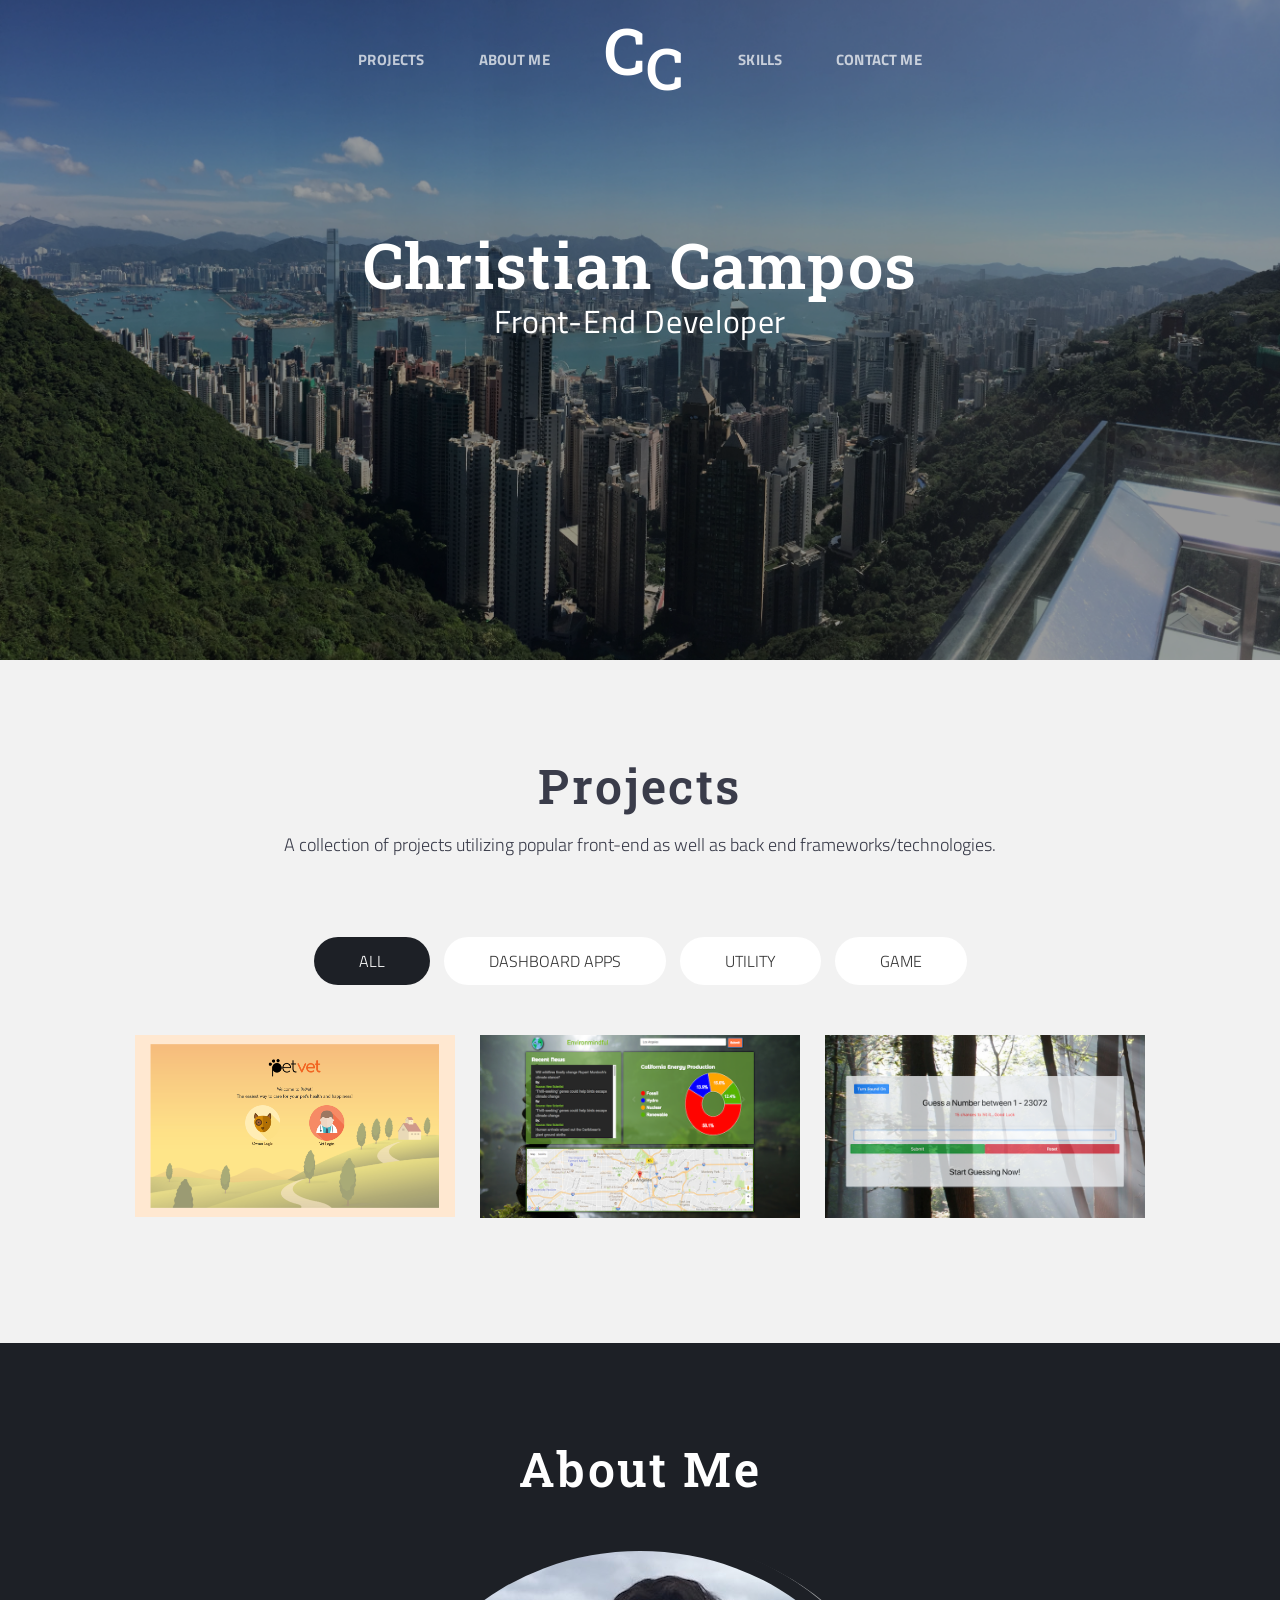
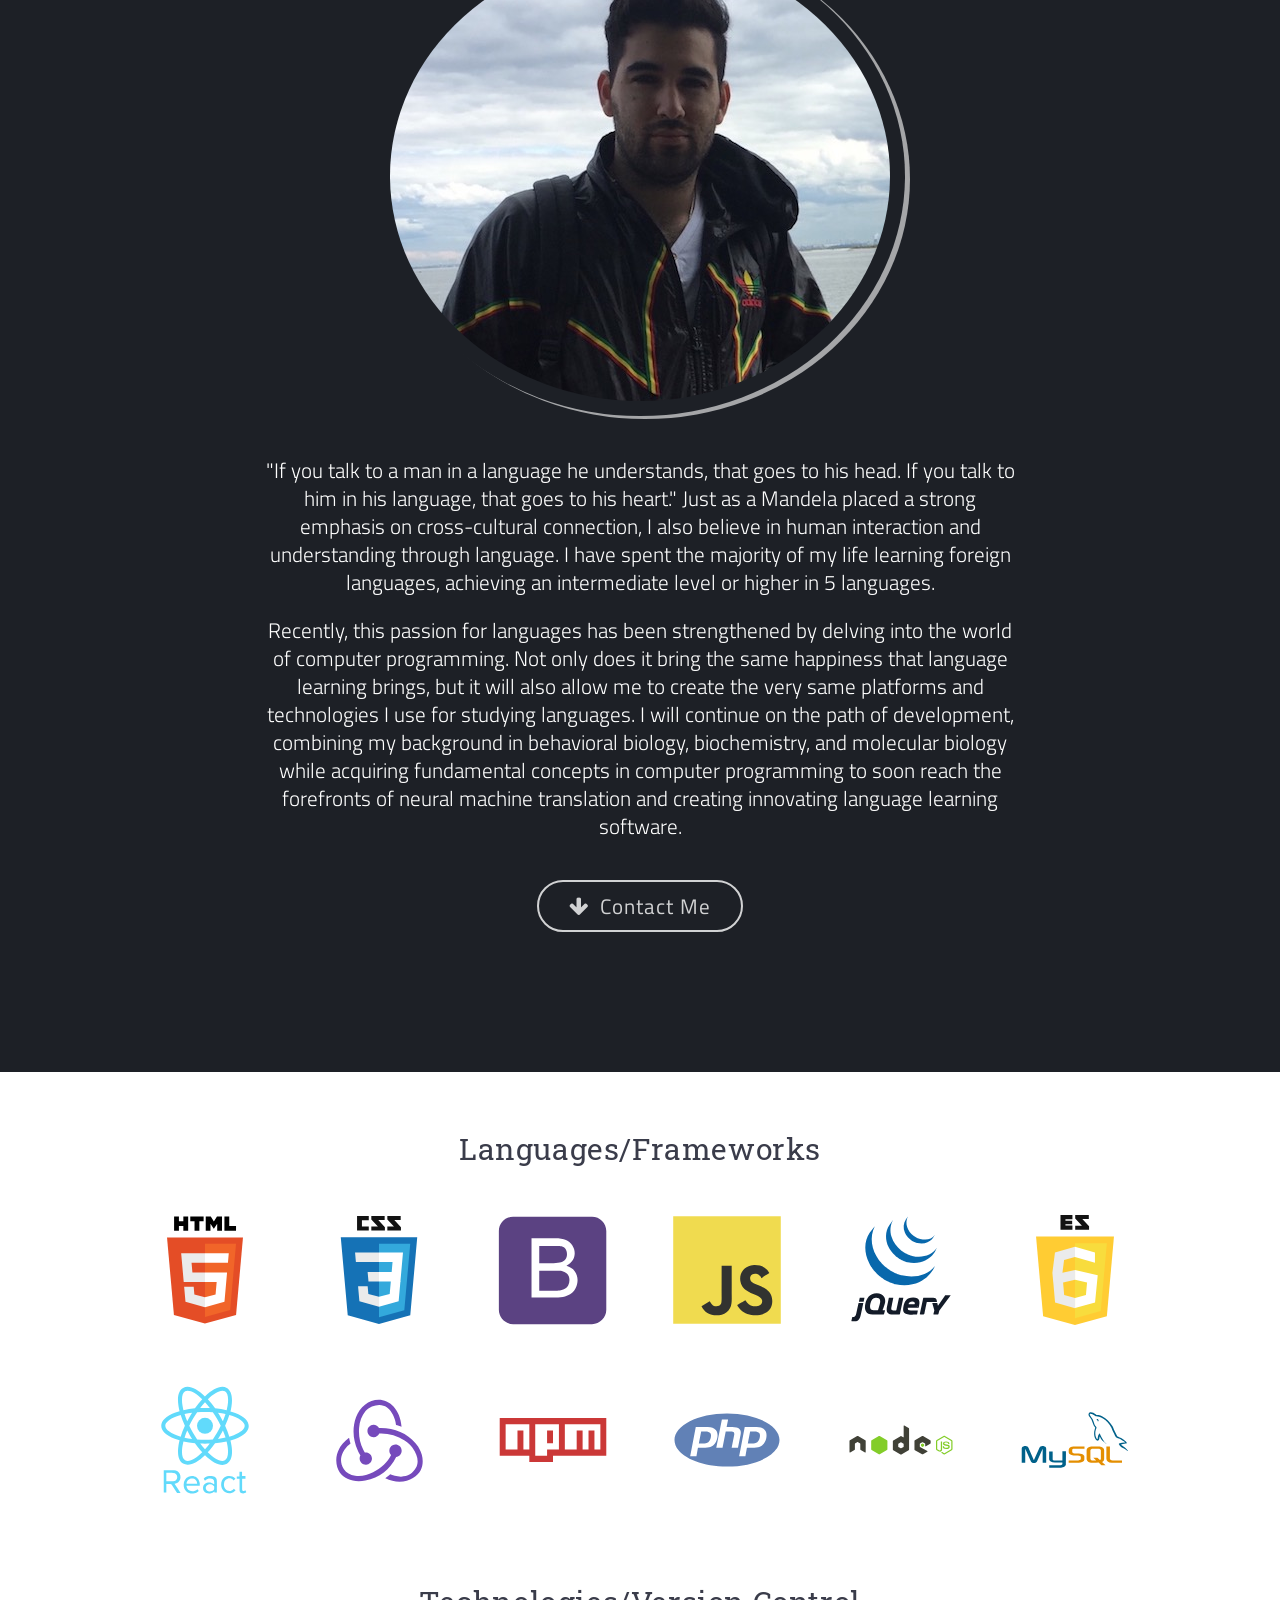
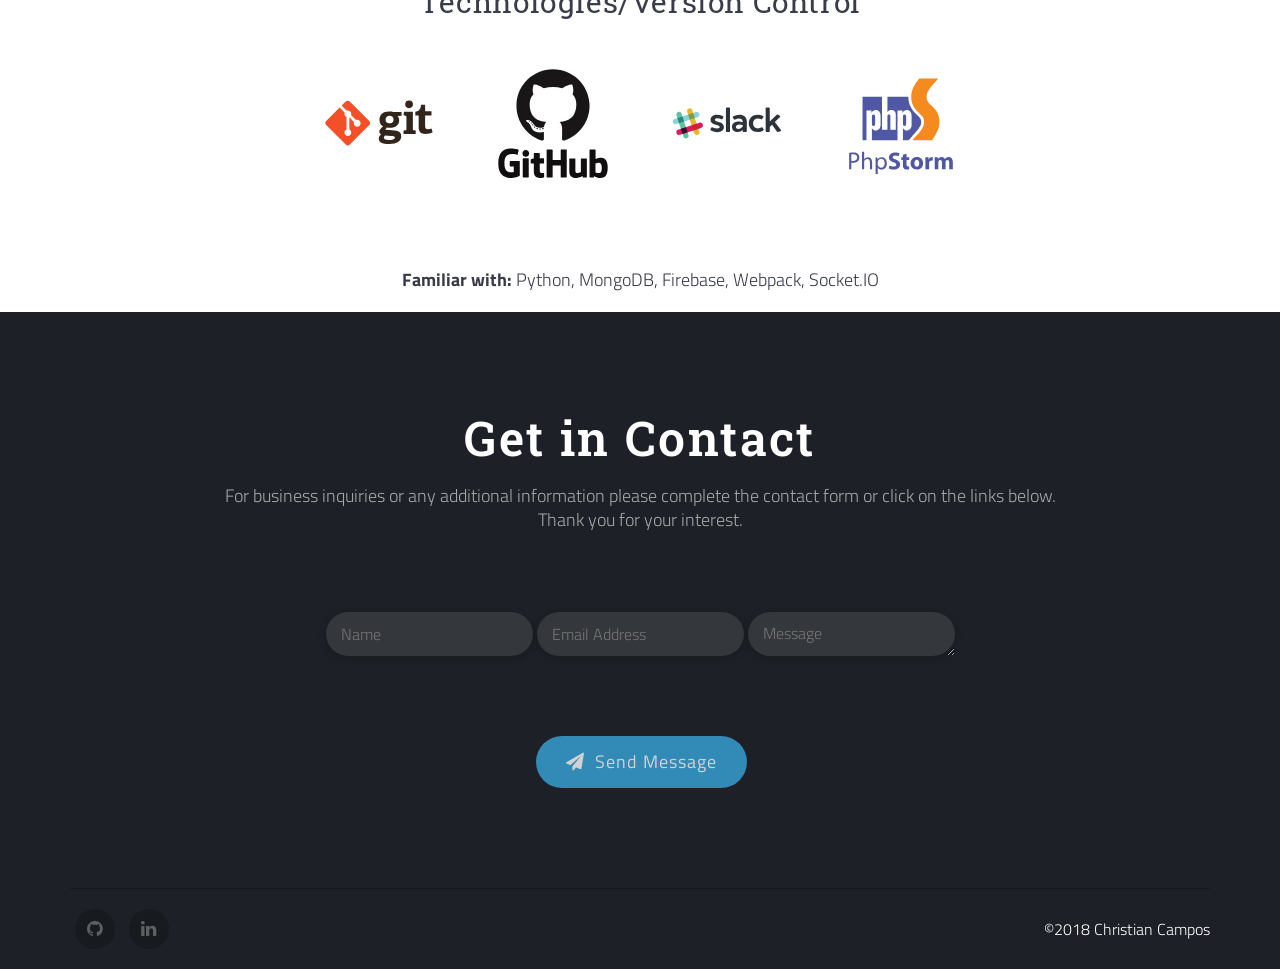
==== index.html @ dd64b73f "Taking out the student grade table project for now." ====
﻿<!DOCTYPE html>
<html lang="en-US" class="no-js">
	<head>

		<!-- ==============================================
		Title and Meta Tags
		=============================================== -->
		<meta charset="utf-8">
		<title>Christian Campos|Front-End Developer</title>
		<meta name="viewport" content="width=device-width, initial-scale=1, maximum-scale=1">
		<meta http-equiv="X-UA-Compatible" content="IE=edge">

		<!-- ==============================================
		Favicons
		=============================================== -->
		<link rel="apple-touch-icon" href="assets/apple-touch-icon.png">
		<link rel="apple-touch-icon" sizes="72x72" href="assets/apple-touch-icon-72x72.png">
		<link rel="apple-touch-icon" sizes="114x114" href="assets/apple-touch-icon-114x114.png">
		
		<!-- ==============================================
		CSS
		=============================================== -->    
		<link rel="stylesheet" href="css/bootstrap.min.css">
		<link rel="stylesheet" href="css/font-awesome.css">
		<link rel="stylesheet" href="css/flexslider.css">
		<link rel="stylesheet" href="css/meflat-blue.css">
		
		
		<!-- ==============================================
		Fonts
		=============================================== -->
		<link href='http://fonts.googleapis.com/css?family=Roboto+Slab:400,700' rel='stylesheet' type='text/css'>
		<link href='http://fonts.googleapis.com/css?family=Titillium+Web:400,300,300italic,200,400italic,600,600italic' rel='stylesheet' type='text/css'>
		
		<!-- ==============================================
		JS
		=============================================== -->
			
		<!--[if lt IE 9]>
			<script src="js/respond.min.js"></script>
		<![endif]-->
		
		<script type="text/javascript" src="js/libs/modernizr.min.js"></script>
		
		
	</head>

	<body data-spy="scroll" data-target="#main-nav" data-offset="400">
		<!-- ==============================================
		MAIN NAV
		=============================================== -->
		<div id="main-nav" class="navbar navbar-fixed-top">
			<div class="container">
			
				<div class="navbar-header">
				
					<button type="button" class="navbar-toggle" data-toggle="collapse" data-target="#site-nav">
						<span class="icon-bar"></span><span class="icon-bar"></span><span class="icon-bar"></span>
					</button>
					
					<!-- ======= LOGO (for small screens)========-->
					<a class="navbar-brand visible-xs scrollto" href="#home">CC</a>
					
				</div>
				
				<div id="site-nav" class="navbar-collapse collapse">
					<ul class="nav navbar-nav">
                        <li>
                            <a href="#portfolio" class="scrollto">Projects</a>
                        </li>
                        <li>
                            <a href="#about" class="scrollto">About Me</a>
                        </li>
                        <li id="logo">
                            <a href="#home" class="scrollto">
                                <h1>C<span>C</span></h1>
                            </a>
                        </li>
						<li>
							<a href="#skills" class="scrollto">Skills</a>
						</li>

						<li>
							<a href="#contact" class="scrollto">Contact Me</a>
						</li>
					</ul>
				</div><!--End navbar-collapse -->
				
			</div><!--End container -->
			
		</div><!--End main-nav -->
		
		<!-- ==============================================
		HEADER
		=============================================== -->
		<header id="home" class="jumbotron bg-image">
		
			<div class="container">
			
				<div class="row">
				
					<div class="col-sm-12 text-col text-center">
					
						<h1>Christian Campos</h1>
						<p>Front-End Developer</p>
						
					</div>
				
				</div>
			
			</div>
			
		</header><!--End header -->
			
		<!-- ==============================================
		SERVICES
		=============================================== -->
		<!--<section id="services" class="white-bg padding-top-bottom">-->
		<!---->
			<!--<div class="container">-->
				<!---->
				<!--<header class="section-header text-center">-->
				<!---->
					<!--<h1 class="scrollimation scale-in">What I Do</h1>-->
					<!--<p>Lorem ipsum dolor sit amet, consectetur adipiscing elit.<br/> Aenean purus felis, condimentum et tempor in, commodo id nibh. Fusce a lacus arcu.</p>-->
				<!---->
				<!--</header>-->
			<!---->
				<!--<div class="row services">-->
				<!---->
					<!--<div class="col-md-3 col-sm-6 item scrollimation fade-up">-->
					<!---->
						<!--<div class="icon">-->
							<!--<img class="img-responsive img-center" src="assets/service1.png" alt="" />-->
						<!--</div>-->
						<!---->
						<!--<h2>Web &amp; App Design</h2>-->
						<!--<p>Donec quam velit, aliquam at tempor quis, blandit quis nisi. Proin orci enim, dictum vel leo eu, blandit vulputate turpis.</p>-->
					<!---->
					<!--</div>-->
					<!---->
					<!--<div class="col-md-3 col-sm-6 item scrollimation fade-up d1">-->
					<!---->
						<!--<div class="icon">-->
							<!--<img class="img-responsive img-center" src="assets/service2.png" alt="" />-->
						<!--</div>-->
						<!---->
						<!--<h2>Web Development</h2>-->
						<!--<p>Donec quam velit, aliquam at tempor quis, blandit quis nisi. Proin orci enim, dictum vel leo eu, blandit vulputate turpis.</p>-->
					<!---->
					<!--</div>-->
					<!---->
					<!--<div class="col-md-3 col-sm-6 item scrollimation fade-up d2">-->
					<!---->
						<!--<div class="icon">-->
							<!--<img class="img-responsive img-center" src="assets/service3.png" alt="" />-->
						<!--</div>-->
						<!---->
						<!--<h2>SEO Content</h2>-->
						<!--<p>Donec quam velit, aliquam at tempor quis, blandit quis nisi. Proin orci enim, dictum vel leo eu, blandit vulputate turpis.</p>-->
					<!---->
					<!--</div>-->
					<!---->
					<!--<div class="col-md-3 col-sm-6 item scrollimation fade-up d3">-->
					<!---->
						<!--<div class="icon">-->
							<!--<img class="img-responsive img-center" src="assets/service4.png" alt="" />-->
						<!--</div>-->
						<!---->
						<!--<h2>Mail Campaigns</h2>-->
						<!--<p>Donec quam velit, aliquam at tempor quis, blandit quis nisi. Proin orci enim, dictum vel leo eu, blandit vulputate turpis.</p>-->
					<!---->
					<!--</div>-->
				<!---->
				<!--</div>-->
			<!---->
			<!--</div>-->
		<!---->
		<!--</section>-->
		
		<!-- ==============================================
		FEATURED PROJECT
		=============================================== -->	
		<!-- <section id="feat-project" class="gray-bg padding-top">
		
			<div class="container">
			
				<header class="section-header text-center">
				
					<h1 class="scrollimation scale-in">Live Demo</h1>
					<p>PetVet is the place where you can connect your pet to a veterinarian.
                        <br/> Owners can keep track of their pet's health allowing vet's full access to records.
                    </p>
				
				</header>
				
				<div class="scrollimation fade-up">
					<img class="img-responsive img-center" src="./" alt="" />
					
					<div class="img-wrapper">
						
						<img class="img-responsive img-center" src="./assets/project-images/pet-vet-home.png" alt="PetVet Project" />
						
						<p class="text-center on-hover"><a class="btn btn-meflat icon-right" href="//petvet.tech">Visit Website<i class="fa fa-arrow-right"></i></a></p>
					
					</div>
				</div>
				
			</div>
		
		</section> -->
		<!-- ==============================================
		PORTFOLIO
		=============================================== -->
		<section id="portfolio" class="gray-bg padding-top-bottom">

			<div class="container">

				<header class="section-header text-center">

					<h1 class="scrollimation scale-in">Projects</h1>
					<p>A collection of projects utilizing popular front-end as well as back end frameworks/technologies.</p>

				</header>

				<!--==== Portfolio Filters ====-->
				<div id="filter-works">
					<ul>
						<li class="active scrollimation fade-right d1">
							<a href="#" data-filter="*">All</a>
						</li>
						<li class="scrollimation fade-right">
							<a href="#" data-filter=".dashboard">Dashboard Apps</a>
						</li>
						<li class="scrollimation fade-left">
							<a href="#" data-filter=".utilities">Utility</a>
						</li>
						<li class="scrollimation fade-left d1">
							<a href="#" data-filter=".games">Game</a>
						</li>
					</ul>
				</div><!--End portfolio filters -->

			</div><!--End portfolio header -->

			<div class="container masonry-wrapper scrollimation fade-in">

				<div id="projects-container">

					<!-- ==============================================
					SINGLE PROJECT ITEM
					=============================================== -->
					<article class="project-item utilities CMS">

						<img class="img-responsive project-image" src="./assets/project-images/pet-vet-home.png" alt="PetVet Project"><!--Project thumb -->

						<div class="hover-mask">
							<h2 class="project-title">PetVet</h2><!--Project Title -->
							<p>Details</p><!--Project Subtitle -->
						</div>

						<!--==== PetVet Preview HTML ====-->

						<div class="sr-only project-description"
							 data-category="Utility/CMS"
							 data-date="01/28/18"
							 data-client="Client"
							 data-images="./assets/project-images/pet-vet-home.png"
						>
							
							<p>PetVet is a mobile-first dynamic app, available on all major platforms. This dual portal application grants users full control over their pet's medical information and veterinarians read access to their patient's pets.</p>
							<p>React/Redux was used to construct the front-end and PHP/MySQL was used in the back-end. </p>
							<p>To get started, click on the button below or check out the code on <a href="https://github.com/xxy130330/c10.17_pet_records_app" target="_blank">Github. </a> </p>
							<p class="text-right"><a class="btn btn-meflat icon-right" href="//petvet.tech" target="_blank">Visit Website<i class="fa fa-arrow-right"></i></a></p>
						</div>

					</article>
					

					<!-- ==============================================
					SINGLE PROJECT ITEM
					=============================================== -->

					<article class="project-item dashboard">

						<img class="img-responsive project-image" src="assets/project-images/environmindful.png"  alt=""><!--Project thumb -->

						<div class="hover-mask">
							<h2 class="project-title">Environmindful</h2><!--Project Title -->
							<p>Details</p><!--Project Subtitle -->
						</div>

						<!--==== Environmindful Preview HTML ====-->

						<div class="sr-only project-description"
							 data-category="Dashboard"
							 data-date="02/16/18"
							 data-client="Client"
							 data-images="assets/project-images/environmindful.png"
						>
							<p>Environmindful is an ecological awareness dashboard app built during a 48 hour hackathon.</p>
							<p>The application incorporates 6 APIs including Google maps, Google geocoding, and various energy production and news APIs using Ajax calls.</p>
							<p>The app is written using functional programming and jQuery. Bootstrap's grid system was used for responsiveness as well as CSS3 for stylistic details.</p>
							<p>Primarily responsible for Google maps and geocoding API handling as well styling.</p>
							<p>Code available on <a href="https://github.com/camposss/Environmindful/" target="_blank">Github </a> or click the button below for a live preview.</p>

							<p class="text-right"><a class="btn btn-meflat icon-right" href="https://camposss.github.io/Environmindful/" target="_blank">Visit Website<i class="fa fa-arrow-right"></i></a></p>
						</div>

					</article>

					<!-- ==============================================
					END PROJECT ITEM
					=============================================== -->

					<article class="project-item games">

						<img class="img-responsive project-image" src="assets/project-images/guess_game.png"  alt="Guess Game Home Page"><!--Project thumb -->

						<div class="hover-mask">
							<h2 class="project-title">Guessing Game</h2><!--Project Title -->
							<p>Details</p><!--Project Subtitle -->
						</div>

						<!--==== Guessing Game Preview HTML ====-->

						<div class="sr-only project-description"
							 data-category="Game"
							 data-date="01/28/18"
							 data-client="Client"
							 data-images="assets/project-images/guess_game.png"
						>
							<p>A single player game that allows the user to guess a number within a randomized range. The number of guesses depends on the size of the range.
								Background music can be turned on or off based on user preference. A history of previous guesseses is visibile to the user after each attempt.
							</p>
							<p>Guessing Game was created using React and styled with the latest Boostrap 4.</p>
							<p>Code is available on <a href="https://github.com/camposss/Guessing-Game" target="_blank">Github </a> or click the button below for a live preview.</p>
							<p class="text-right"><a class="btn btn-meflat icon-right" href="/guess" >Visit Website<i class="fa fa-arrow-right"></i></a></p>
						</div>

					</article>
					<!-- ==============================================
					END PROJECT ITEM
					=============================================== -->

					<!-- <article class="project-item utilities">

						<img class="img-responsive project-image" src="assets/project-images/student_grade_table.png"  alt="">

						<div class="hover-mask">
							<h2 class="project-title">Student Grade Table</h2>
							<p>Details</p>
						</div>

						<div class="sr-only project-description"
							 data-category="Utilities"
							 data-date="02/18/18"
							 data-client="Client"
							 data-images="assets/project-images/student_grade_table.png"
						>
							<p>Student Grade Table (SGT) is a dynamic app that allows users to store student academic information.</p>
							<p>SGT uses React/Redux as the main front-end framework and PHP/MySQL in the back-end. This app utilizes all facets of CRUD to uphold persistent data storage.
								Furthermore the user is able to create, read, upload, and delete student information with ease.</p>
							<p>Code is available on <a href="https://github.com/camposss/SGT_Full_Stack" target="_blank">Github.</a></p>
							<p><strong>Live site currently in development.</strong></p>
							<p class="text-right"><a class="btn btn-meflat icon-right" href="#external-link">Visit Website<i class="fa fa-arrow-right"></i></a></p>
						</div>

					</article>End Project Item -->
					<!--End Project Item -->

					<!--<article class="project-item icons">-->
					<!---->
					<!--<img class="img-responsive project-image" src="assets/placeholder-320x210.jpg"  alt="">&lt;!&ndash;Project thumb &ndash;&gt;-->
					<!---->
					<!--<div class="hover-mask">-->
					<!--<h2 class="project-title">Project Title</h2>&lt;!&ndash;Project Title &ndash;&gt;-->
					<!--<p>Subtitle</p>&lt;!&ndash;Project Subtitle &ndash;&gt;-->
					<!--</div>-->
					<!---->
					<!--&lt;!&ndash;==== Project Preview HTML ====&ndash;&gt;-->
					<!---->
					<!--<div class="sr-only project-description" -->
					<!--data-category="Category" -->
					<!--data-date="Date" -->
					<!--data-client="Client" -->
					<!--data-link="www.example.com,http://www.google.com" -->
					<!--data-descr="A small description goes here." -->
					<!--data-images="assets/placeholder-750x430.jpg,assets/placeholder-750x430.jpg"-->
					<!--&gt;-->
					<!--<p>Lorem ipsum dolor sit amet, consectetur adipiscing elit. Nam sapien risus, blandit at fringilla ac, varius sed dolor. Donec augue lacus, vulputate sed consectetur facilisis, interdum pharetra ligula. Nulla suscipit erat nibh, ut porttitor nisl dapibus eu.</p>-->
					<!---->
					<!--<p>Lorem ipsum dolor sit amet, consectetur adipiscing elit. Nam sapien risus, blandit at fringilla ac, varius sed dolor. Donec augue lacus, vulputate sed consectetur facilisis, interdum pharetra ligula. Nulla suscipit erat nibh, ut porttitor nisl dapibus eu.</p>-->
					<!--<p>Nam eget urna pellentesque nisl ultrices dapibus. Mauris accumsan vehicula nisl, sed tempus mauris facilisis eu. Donec a iaculis nisi, quis malesuada justo. Pellentesque ut enim sit amet ipsum dignissim egestas. Morbi tincidunt rhoncus urna eget placerat.</p>-->
					<!--<p class="text-right"><a class="btn btn-meflat icon-right" href="#external-link">Visit Website<i class="fa fa-arrow-right"></i></a></p>-->
					<!--</div>-->
					<!---->
					<!--</article>&lt;!&ndash;End Project Item &ndash;&gt;-->

					<!--<article class="project-item ui-kits">-->
					<!---->
					<!--<img class="img-responsive project-image" src="assets/placeholder-320x210.jpg"  alt="">&lt;!&ndash;Project thumb &ndash;&gt;-->
					<!---->
					<!--<div class="hover-mask">-->
					<!--<h2 class="project-title">Project Title</h2>&lt;!&ndash;Project Title &ndash;&gt;-->
					<!--<p>Subtitle</p>&lt;!&ndash;Project Subtitle &ndash;&gt;-->
					<!--</div>-->
					<!---->
					<!--&lt;!&ndash;==== Project Preview HTML ====&ndash;&gt;-->
					<!---->
					<!--<div class="sr-only project-description" -->
					<!--data-category="Category" -->
					<!--data-date="Date" -->
					<!--data-client="Client" -->
					<!--data-link="www.example.com,http://www.google.com" -->
					<!--data-descr="A small description goes here." -->
					<!--data-images="assets/placeholder-750x430.jpg,assets/placeholder-750x430.jpg"-->
					<!--&gt;-->
					<!--<p>Lorem ipsum dolor sit amet, consectetur adipiscing elit. Nam sapien risus, blandit at fringilla ac, varius sed dolor. Donec augue lacus, vulputate sed consectetur facilisis, interdum pharetra ligula. Nulla suscipit erat nibh, ut porttitor nisl dapibus eu.</p>-->
					<!---->
					<!--<p>Lorem ipsum dolor sit amet, consectetur adipiscing elit. Nam sapien risus, blandit at fringilla ac, varius sed dolor. Donec augue lacus, vulputate sed consectetur facilisis, interdum pharetra ligula. Nulla suscipit erat nibh, ut porttitor nisl dapibus eu.</p>-->
					<!--<p>Nam eget urna pellentesque nisl ultrices dapibus. Mauris accumsan vehicula nisl, sed tempus mauris facilisis eu. Donec a iaculis nisi, quis malesuada justo. Pellentesque ut enim sit amet ipsum dignissim egestas. Morbi tincidunt rhoncus urna eget placerat.</p>-->
					<!--<p class="text-right"><a class="btn btn-meflat icon-right" href="#external-link">Visit Website<i class="fa fa-arrow-right"></i></a></p>-->
					<!--</div>-->
					<!---->
					<!--</article>&lt;!&ndash;End Project Item &ndash;&gt;-->

					<!--<article class="project-item ui-kits">-->
					<!---->
					<!--<img class="img-responsive project-image" src="assets/placeholder-320x210.jpg"  alt="">&lt;!&ndash;Project thumb &ndash;&gt;-->
					<!---->
					<!--<div class="hover-mask">-->
					<!--<h2 class="project-title">Project Title</h2>&lt;!&ndash;Project Title &ndash;&gt;-->
					<!--<p>Subtitle</p>&lt;!&ndash;Project Subtitle &ndash;&gt;-->
					<!--</div>-->
					<!---->
					<!--&lt;!&ndash;==== Project Preview HTML ====&ndash;&gt;-->
					<!---->
					<!--<div class="sr-only project-description" -->
					<!--data-category="Category" -->
					<!--data-date="Date" -->
					<!--data-client="Client" -->
					<!--data-link="www.example.com,http://www.google.com" -->
					<!--data-descr="A small description goes here." -->
					<!--data-images="assets/placeholder-750x430.jpg,assets/placeholder-750x430.jpg"-->
					<!--&gt;-->
					<!--<p>Lorem ipsum dolor sit amet, consectetur adipiscing elit. Nam sapien risus, blandit at fringilla ac, varius sed dolor. Donec augue lacus, vulputate sed consectetur facilisis, interdum pharetra ligula. Nulla suscipit erat nibh, ut porttitor nisl dapibus eu.</p>-->
					<!---->
					<!--<p>Lorem ipsum dolor sit amet, consectetur adipiscing elit. Nam sapien risus, blandit at fringilla ac, varius sed dolor. Donec augue lacus, vulputate sed consectetur facilisis, interdum pharetra ligula. Nulla suscipit erat nibh, ut porttitor nisl dapibus eu.</p>-->
					<!--<p>Nam eget urna pellentesque nisl ultrices dapibus. Mauris accumsan vehicula nisl, sed tempus mauris facilisis eu. Donec a iaculis nisi, quis malesuada justo. Pellentesque ut enim sit amet ipsum dignissim egestas. Morbi tincidunt rhoncus urna eget placerat.</p>-->
					<!--<p class="text-right"><a class="btn btn-meflat icon-right" href="#external-link">Visit Website<i class="fa fa-arrow-right"></i></a></p>-->
					<!--</div>-->
					<!---->
					<!--</article>&lt;!&ndash;End Project Item &ndash;&gt;-->
					<!---->
				</div><!-- End projects -->

			</div><!-- End container -->

			<!-- ==============================================
			PROJECT PREVIEW MODAL (Do not alter this markup)
			=============================================== -->
			<div id="project-modal" class="modal fade">

				<div class="modal-dialog">

					<div class="modal-content">

						<div class="modal-header">

							<div class="container">

								<button type="button" class="close" data-dismiss="modal" aria-hidden="true">&times;</button>

								<h1 id="hdr-title" class="text-center"></h1>
								<div class="row">
									<div class="col-md-8 col-md-offset-2">
										<div class="image-wrapper">
											<img class="img-responsive" src="assets/chrome.png" alt="">
											<div class="loader"></div>
											<div class="screen"></div>
										</div>
									</div>
								</div>
							</div>

						</div>

						<div class="modal-body">
							<div class="container">
								<div class="row">
									<div id="project-sidebar" class="col-md-3">
										<h2 id="sdbr-title"></h2>
										<p id="sdbr-category"></p>
										<p id="sdbr-date"></p>
										<p id="sdbr-client"></p>
										<p id="sdbr-link"><a href="#link" target="_blank"></a></p>
										<p id="sdbr-descr"></p>
									</div>
									<div id="project-content" class="col-md-8 col-md-offset-1">
									</div>
								</div>

							</div>
						</div><!-- End modal-body -->

					</div><!-- End modal-content -->

				</div><!-- End modal-dialog -->

			</div><!-- End modal -->

		</section>
		<!-- ==============================================
		DRIBBLE
		=============================================== -->
		<!--<section id="dribbble">-->
		<!--<h1 class="dribbble-button"><a href="#" target="_blank">My Dribbble Shots</a></h1>-->
		<!--<div class="row">-->
		<!--<div class="col-md-2 col-sm-4 col-xs-6">-->
		<!--<a href="#link" target="_blank"><img class="img-responsive" src="assets/placeholder-375x250.jpg"  alt=""></a>-->
		<!--</div>-->
		<!--<div class="col-md-2 col-sm-4 col-xs-6">-->
		<!--<a href="#link" target="_blank"><img class="img-responsive" src="assets/placeholder-375x250.jpg"  alt=""></a>-->
		<!--</div>-->
		<!--<div class="col-md-2 col-sm-4 col-xs-6">-->
		<!--<a href="#link" target="_blank"><img class="img-responsive" src="assets/placeholder-375x250.jpg"  alt=""></a>-->
		<!--</div>-->
		<!--<div class="col-md-2 col-sm-4 col-xs-6">-->
		<!--<a href="#link" target="_blank"><img class="img-responsive" src="assets/placeholder-375x250.jpg"  alt=""></a>-->
		<!--</div>-->
		<!--<div class="col-md-2 col-sm-4 col-xs-6">-->
		<!--<a href="#link" target="_blank"><img class="img-responsive" src="assets/placeholder-375x250.jpg"  alt=""></a>-->
		<!--</div>-->
		<!--<div class="col-md-2 col-sm-4 col-xs-6">-->
		<!--<a href="#link" target="_blank"><img class="img-responsive" src="assets/placeholder-375x250.jpg"  alt=""></a>-->
		<!--</div>-->
		<!--</div>-->
		<!--</section>-->
		
		
		<!-- ==============================================
		ABOUT
		=============================================== -->	
		<section id="about" class="dark-bg light-typo padding-top-bottom">
		
			<div class="container">
			
				<header class="section-header text-center">
				
					<h1 class="scrollimation scale-in">About Me</h1>
				
				</header>
				
				<div class="row">
				
					<div class="col-sm-8 col-sm-offset-2">
					
						<img class="img-responsive img-center img-circle scrollimation fade-left" src="./assets/project-images/christian-about-edited.JPG" alt="Picture of Christian Campos" />
				
						<p class="text-center scrollimation fade-in">
                            "If you talk to a man in a language he understands, that goes to his head. If you talk to him in his language, that goes to his heart."
                            Just as a Mandela placed a strong emphasis on cross-cultural connection, I also believe in human interaction and understanding through language.
                            I have spent the majority of my life learning foreign languages, achieving an intermediate level or higher in 5 languages.
                        </p>
                        <p class="text-center scrollimation fade-in">
                            Recently, this passion for languages has been strengthened by delving into the world of computer programming. Not only does it bring the same
                            happiness that language learning brings, but it will also allow me to create the very same platforms and technologies I use for studying languages.
                            I will continue on the path of development, combining my background in behavioral biology, biochemistry, and molecular biology while acquiring
                            fundamental concepts in computer programming to soon reach the forefronts of neural machine translation and creating innovating language learning software.
                        </p>
					</div>
					
				</div>
					
				
				
				<p class="text-center"><a class="btn btn-meflat scrollto white icon-left" href="#contact"><i class="fa fa-arrow-down"></i>Contact Me</a></p>
				
			</div>
		
		</section>
		<!-- ==============================================
		SKILLS
		=============================================== -->
        <!--Make flex grid here with the svg icons displaying skills-->
		<section id="skills" class="white-bg">
		
			<div class="container icon-container">
				<div class="row">
                    <h2 class="text-center scrollimation fade-in">Languages/Frameworks</h2>
                    <img src="./assets/skills-images/html5.svg" alt="html-logo" class="skill-icons">
                    <img src="./assets/skills-images/css3.svg" alt="css-logo" class="skill-icons">
                    <img src="assets/skills-images/bootstrap.svg" alt="bootstrap-logo" class="skill-icons">
                    <img src="./assets/skills-images/javascript.svg" alt="javascript-logo" class="skill-icons">
                    <img src="./assets/skills-images/jquery.svg" alt="jquery-logo" class="skill-icons">
                    <img src="./assets/skills-images/es6.svg" alt="es6-logo" class="skill-icons">
                    <img class = 'skill-icons' src="./assets/skills-images/react.svg" alt="react-logo">
                    <img class = 'skill-icons' src="./assets/skills-images/redux.svg" alt="redux-logo">
                    <img src="./assets/skills-images/npm.svg" alt="npm-logo" class="skill-icons">
                    <img src="./assets/skills-images/php.svg" alt="PHP logo" class = 'skill-icons'>
                    <img src="./assets/skills-images/node_js.svg" alt="Node.js logo" class = 'skill-icons'>
                    <img src="./assets/skills-images/mysql.svg" alt="MySQL logo" class = 'skill-icons'>
				</div><!--End row -->
                <div class="row icon-container">
                    <h2 class="text-center scrollimation fade-in">Technologies/Version Control</h2>
                    <img src="./assets/skills-images/git.svg" alt="git-logo" class="skill-icons">
                    <img src="./assets/skills-images/github.svg" alt="github-logo" class="skill-icons">
                    <img src="./assets/skills-images/slack.svg" alt="slack-logo" class="skill-icons">
                    <img src="./assets/skills-images/phpstorm.svg" alt="phpStorm-logo" class="skill-icons">
                </div>
                <div class="row icon-container">
                    <p class="text-center"><strong>Familiar with: </strong> Python, MongoDB, Firebase, Webpack, Socket.IO</p>
                </div>
			</div>
		</section>

		<!-- ==============================================
		CONTACT
		=============================================== -->	
		<section id="contact" class="dark-bg light-typo padding-top">
		
			<div class="container">
			
				<header class="section-header text-center">
				
					<h1 class="scrollimation scale-in">Get in Contact</h1>
					<p>For business inquiries or any additional information please complete the contact form or click on the links below.<br/>Thank you for your interest.</p>
				
				</header>
				
				<form  id="contact-form" class="bl_form text-center" action="./php_mailer/mail_handler.php" method="post" novalidate>
					<span class="field-wrap scrollimation fade-right">
						<label class="control-label" for="contact-name">Name</label>
						<input id="contact-name" name="name" type="text" class="label_better requiredField" data-new-placeholder="Name" placeholder="Name" data-error-empty="*Enter your name">
					</span>
					<span class="field-wrap scrollimation fade-in">
						<label class="control-label" for="contact-mail">Email</label>
						<input id="contact-mail" name="email" type="email" class="label_better requiredField" data-new-placeholder="Email Address" placeholder="Email Address" data-error-empty="*Enter your email" data-error-invalid="x Invalid email address">
					</span>
					<span class="field-wrap scrollimation fade-left">
						<label class="control-label" for="contact-message">Message</label>
						<textarea id="contact-message" name="body" rows="1" class="label_better requiredField" data-new-placeholder="Message" placeholder="Message" data-error-empty="*Enter your message"></textarea>
					</span>
					
					<p class="text-center"><button  name="submit" type="submit" class="btn btn-meflat icon-left" data-error-message="Error!" data-sending-message="Sending..." data-ok-message="Message Sent"><i class="fa fa-paper-plane"></i>Send Message</button></p>
					<input type="hidden" name="submitted" id="submitted" value="true" />
					
				</form>
				
			</div>
		
		</section>
		
		<!-- ==============================================
		FOOTER
		=============================================== -->	
		
		<footer id="main-footer" class="dark-bg light-typo">
		
			<div class="container">
			
				<hr>
				
				<div class="row">
				
					<div class="col-sm-6">
						<ul class="social-links">
							<!--<li class="scrollimation fade-right d4"><a href="#link"><i class="fa fa-twitter fa-fw"></i></a></li>-->
							<!--<li class="scrollimation fade-right d3"><a href="#link"><i class="fa fa-facebook fa-fw"></i></a></li>-->
							<!--<li class="scrollimation fade-right d2"><a href="#link"><i class="fa fa-google-plus fa-fw"></i></a></li>-->
							<li class="scrollimation fade-right d1"><a href="//github.com/camposss"><i class="fa fa-github fa-fw"></i></a></li>
							<li class="scrollimation fade-right"><a href="//linkedin.com/in/christian-x-campos/"><i class="fa fa-linkedin fa-fw"></i></a></li>
						</ul>
					</div>
					
					<div class="col-sm-6 text-right">
						<p>&copy;2018 Christian Campos</p>
					</div>
					
				</div>
				
			</div>
			
		</footer>		

		<!-- ==============================================
		SCRIPTS
		=============================================== -->	
		<script src="http://ajax.googleapis.com/ajax/libs/jquery/1.9.1/jquery.min.js"></script>
		<script>window.jQuery || document.write('<script src="js/libs/jquery-1.9.1.min.js">\x3C/script>')</script>
		
		<script src="js/libs/bootstrap.min.js"></script>
		<script src='js/jquery.easing.1.3.min.js'></script>
		<script src='js/jquery.scrollto.js'></script>
		<script src="js/jquery.fittext.js"></script>
		<script src='js/jquery.flexslider.min.js'></script>
		<script src='js/jquery.masonry.js'></script>
		<script src="js/waypoints.min.js"></script>
		<script src="js/jquery.label_better.min.js"></script>
		<script src="js/jquery.easypiechart.js"></script>
		<script src="js/contact.js"></script>
		<script src="js/meflat.js"></script>
		
	</body>
	
</html>
---- css/meflat-blue.css ----
/*--------------------
-----Main Styles------
----------------------*/
body{
	font-family: 'Titillium Web', sans-serif;
	font-size:18px;
	color:#3a3c4a;
	font-weight:300;
	overflow-x:hidden;
}

h1,
h2,
h3,
h4,
h5,
h6{
	font-family: 'Roboto Slab',serif;
    font-weight:400;
    letter-spacing:0.02em;
    margin:0 0 20px;
}

p {
    font-size:18px;
    line-height:24px;
    font-weight:300;
    margin-bottom:20px;
}

.lead {
    font-size:20px;
    line-height:28px;
    font-weight:100;
    letter-spacing:0.02em;
    margin-top:40px;
    margin-bottom:40px;
}

a,
a:hover,
a:focus {
    outline:none !important;
    text-decoration:none;
}

a {
  color:#38A5DB;
  text-decoration: none;
}

a:hover,
a:focus {
  color:#38A5DB;
  text-decoration: underline;
}

a:focus,
.btn:focus {
  outline: none;
}

.color-bg a{
	color:#fff;
	text-decoration: underline;
}

.color-bg a:hover,
.color-bg a:focus {
  color:#fff;
  text-decoration: none;
}

/*.primary {*/
	/*color:#38A5DB;*/
/*}*/

/*----------------------
---Main Layout Styles---
------------------------*/
.img-center{
    margin:0 auto;
}

.padding-top-bottom {
    padding:100px 0;
}

.padding-top {
    padding:100px 0 0;
}

.navbar {
    margin:0;
    border-radius:0;
}

.section-header {
    margin-bottom:80px;
}

.section-header h1{
    font-size:48px;
    font-weight:600;
    letter-spacing:0.05em;
}
/*------------------
----- Buttons ------
--------------------*/

.btn-meflat {
	border: none;
	font-family: inherit;
	font-size: inherit;
	cursor: pointer;
	padding: 10px 30px;
	display: inline-block;
	margin:20px 0;
	text-transform: none;
	text-decoration: none;
	letter-spacing: 1px;
	font-weight: 400;
	line-height:28px;
	height:52px;
	outline: none;
	position: relative;
	background: #38A5DB;
	color: #fff;
	box-shadow: none;
	border-radius: 52px;
	opacity:0.8;
	-webkit-transition: none;
	-moz-transition: none;
	transition: none;
}

.btn-meflat:hover,
.btn-meflat:focus,
.btn-meflat:active {
	color: #fff;
	opacity:1;
	text-decoration: none;
}

.btn-meflat.white {
	background: transparent;
	border:2px solid #fff;
	box-shadow: none;
	-webkit-transition:all .1s ease-out;
	transition:all .1s ease-out;
	text-decoration: none;
}

.btn-meflat.white:hover,
.btn-meflat.white:focus,
.btn-meflat.white:active {
	top:0;
	text-decoration: none;
}

.btn-meflat.icon-left [class*=fa]{
    margin-right:10px;
}

.btn-meflat.icon-right [class*=fa]{
    margin-left:10px;
}

/*----------------
----- Colors -----
------------------*/

.white-bg{
    background:#fff;
}

.gray-bg{
    background:#f2f2f2;
}

.color-bg{
    background:#38A5DB;
}

.dark-bg{
    background:#1D2026;
}

.light-typo {
    color:#fff;
}

.color-bg.light-typo .section-title:after{
	background:#fff;
}

/*----------------------
----Navigation Styles---
------------------------*/
#main-nav .navbar-toggle{
    border:1px solid rgba(255,255,255,0.5);
    border-radius:0;
}

#main-nav .icon-bar {
    background:#fff;
}

.navbar-nav {
    float:none;
    text-align:center;
}

#main-nav .navbar-nav li {
    display:inline-block;
    float:none;
}

.navbar-brand,
.navbar-brand:hover,
.navbar-brand:active,
.navbar-brand:focus {
    position:relative;
    padding:0 10px;
    font-size:42px;
    line-height:54px;
    font-family: 'Roboto Slab',serif;
    font-weight:600;
    color:#777;
    font-variant:small-caps;
    height:auto;
    letter-spacing:0.02em;
    -webkit-transition:font-size .2s ease-out;
    transition:font-size .2s ease-out;
    overflow:hidden;
}

#main-nav{
    background:transparent;
    -webkit-transition:background 0.3s ease-out;
    transition:background 0.3s ease-out;
}

#main-nav .navbar-toggle{
    color:#777;
    border-color:#777;
}

#main-nav .navbar-toggle .icon-bar{
    background:#777;
}

#main-nav .container{
    padding:15px 0;
    -webkit-transition:padding 0.3s ease-out;
    transition:padding 0.3s ease-out;
}

#main-nav.scrolled {
    background:#fff;
    box-shadow:0 1px 2px rgba(0,0,0,0.1);
}

#main-nav.scrolled .container{
    padding:0;
}

#main-nav .nav a{
    position:relative;
    z-index:1;
}

#main-nav .nav a,
#main-nav .nav a:active,
#main-nav .nav a:hover{
    padding:0px 5px;
    font-size:15px;
    line-height:54px;
    font-weight:700;
    letter-spacing:0.01em;
    text-transform:uppercase;
    background:transparent;
    color:#fff; 
}

#main-nav.scrolled .nav a{
    color:inherit; 
}

#main-nav li{
    background:transparent;
    margin:0 20px;
    opacity:0.7;
    vertical-align:middle;
    -webkit-transition:opacity 0.2s ease-out;
    transition:opacity 0.2s ease-out;
}

#main-nav .nav li.active,
#main-nav .nav li:hover{
    opacity:1;
}
#main-nav .dropdown-menu a{
    font-size:14px;
}

#main-nav .nav a:before {
    display:block;
    position:absolute;
    bottom:0;
    left:25%;
    content:"";
    width:50%;
    height:3px;
    background:#fff;
    z-index:-1;
    opacity:0;
    -webkit-transition:all 0.3s ease-out;
    transition:all 0.3s ease-out;
}

#main-nav.scrolled .nav a:before {
    background:#3a3c4a;
}

#main-nav .nav a:hover:before,
#main-nav .nav .active a:before {
    bottom:10px;
    opacity:1;
}

.no-csstransforms #main-nav .nav a:before {
	display:none;
}

#main-nav #logo{
    opacity:1;
    vertical-align:middle;
}

#main-nav #logo h1{
    font-size:64px;
    font-weight:600;
    -webkit-transition:font-size 0.3s ease-out;
    transition:font-size 0.3s ease-out;
}

#main-nav #logo span{
    font-size:90%;
    position:relative;
    top:15px;
}

#main-nav.scrolled #logo h1{
    font-size:52px;
}

#main-nav .nav #logo a:before {
    display:none;
}

#main-nav.scrolled .nav #logo a:hover {
    color:#38A5DB;
    -webkit-transition:color .2s ease-out;
    transition:color .2s ease-out;
}
/*----------------------
-----Header Styles------
------------------------*/

.jumbotron {
    background:#38A5DB;
    color:#fff;
    padding:0;
    margin-bottom:0;
    padding:180px 0 80px;
	overflow:hidden;
}

/*#home{*/
    /*background-color:#38A5DB;*/
/*}*/

.jumbotron.bg-image {
    position: relative;
    background:url(../assets/project-images/hong-kong-skyline.JPG) 50% 50% no-repeat;
    background-size: cover;
}

.jumbotron.bg-image:before{
    position: absolute;
    display: block;
    content: "";
    width: 100%;
    height: 100%;
    top: 0;
    left: 0;
    background: #000;
    opacity: .4;
}

.jumbotron .text-col{
    margin-top:50px;
}

.jumbotron h1{
    font-weight:600;
    letter-spacing:0.02em;
    margin-bottom:10px;
	opacity:0;
	-webkit-transform:translateX(-1000px);
	transform:translateX(-1000px);
	-webkit-transition:opacity .5s ease-out .3s,-webkit-transform .5s ease-out .3s;
	transition:opacity .5s ease-out .3s,transform .5s ease-out .3s;
}

.jumbotron h1.in{
	opacity:1;
	-webkit-transform:translateX(0);
	transform:translateX(0);
}

.jumbotron p{
    font-size:32px;
    font-weight:400;
    letter-spacing:0.02em;
	opacity:0;
	-webkit-transform:translateY(1000px);
	transform:translateY(1000px);
	-webkit-transition:opacity .5s ease-out .8s,-webkit-transform .5s ease-out .8s;
	transition:opacity .5s ease-out .8s,transform .5s ease-out .8s;
}

.jumbotron p.in{
	opacity:1;
	-webkit-transform:translateY(0);
	transform:translateY(0);
}

.jumbotron .imac-frame {
    display:block;
    position:relative;
    width:100%;
    max-width:500px;
    margin:0 auto;
    overflow:hidden;
	opacity:0;
	-webkit-transform:translateX(1000px);
	transform:translateX(1000px);
	-webkit-transition:opacity .5s ease-out .6s,-webkit-transform .5s ease-out .6s;
	transition:opacity .5s ease-out .6s,transform .5s ease-out .6s;
}

.jumbotron .imac-frame.in {
	opacity:1;
	-webkit-transform:translateX(0);
	transform:translateX(0);
}

.jumbotron .imac-screen{
    background:transparent;
    display:block;
    position:absolute;
    top:6%;
    left:6%;
    width:88%;
	height:65%;
    overflow:hidden;
	opacity:1;
	-webkit-transition:opacity .3s ease-out;
	transition:opacity .3s ease-out;
}

.flexslider {
    margin:0;
    padding:0;
    background:transparent;
    border:none;
    box-shadow:none;
    -webkit-touch-callout: none;
    -webkit-user-select: none;
    -khtml-user-select: none;
    -moz-user-select: none;
    -ms-user-select: none;
    user-select: none;
	z-index:1;
}

.flex-direction-nav .flex-prev,
.flex-direction-nav .flex-next{
    background:#38A5DB;
    background-image:none;
    display:inline;
    text-indent:0;
    position:absolute;
    top:50%;
    width:44px;
    height:44px;
    padding:0;
    padding-left:12px;
    margin:0;
    margin-top:-22px;
    font-size:42px;
    line-height:38px;
    color:#fff;
    text-align:left;
    border-radius:5px;
    -webkit-transition:all .2s ease-out;
    transition:all .2s ease-out;
}

.flex-direction-nav .flex-next{
    text-align:right;
    padding-right:12px;
}

.flex-direction-nav a:hover,
.flex-direction-nav a:active,
.flex-direction-nav a:focus{
    text-decoration:none;
}

.flex-direction-nav a:hover {  
    background:#363B46;
}

.flex-direction-nav .flex-disabled {  
    display:none;
}

.flexslider:hover .flex-next {opacity: 1; right: 5px;}
.flexslider:hover .flex-prev {opacity: 1; left: 5px;}

/*----------------------
-----Services Styles----
------------------------*/  
.services .item {
    text-align:center;
    margin-bottom:30px;
}

.services .item .icon{
    margin:0 auto 30px;
    -webkit-transition:all .3s ease-out;
    transition:all .3s ease-out;
}

.services .item h2{
    font-size:24px;
    -webkit-transition:all .3s ease-out;
    transition:all .3s ease-out;
}

.services .item:hover h2{
    color:#38A5DB;
}

.services .item:hover .icon{
    -webkit-transform:translateY(-10px);
    transform:translateY(-10px);
    -webkit-transition:-webkit-transform .4s ease-out;
    transition:transform .4s ease-out;
}
/*----------------------
-----Featured Project----
------------------------*/  
.img-wrapper {
    position:relative;
    width:100%;
    height:auto;
    max-width:800px;
    margin:0 auto;
    overflow:hidden;
}

.img-wrapper img {
    -webkit-transition:opacity .4s ease-out;
    transition:opacity .4s ease-out;
}

.img-wrapper:hover img {
    opacity:.6;
}

.img-wrapper .on-hover{
    position:absolute;
    top:50%;
    margin-top:-30px;
    width:100%;
    opacity:1;
    -webkit-transform:translateX(-50px);
    transform:translateX(-50px);
    opacity:0;
    -webkit-transition:all .3s ease-out;
    transition:all .3s ease-out;
}

.img-wrapper:hover .on-hover{
    -webkit-transform:translateX(0);
    transform:translateX(0);
    opacity:1;
}
.img-wrapper .on-hover .btn{
    opacity:1;
}

/*----------------------
-----About Styles----
------------------------*/  

#about .section-header{
    margin-bottom:40px;
}

#about img{
    margin-bottom:40px;
	border:15px solid transparent;
	box-shadow:5px 3px 0 rgba(255,255,255,.6);
}

#about p{
    font-size:21px;
    line-height:28px;
}

.skills {
    margin-top:60px;
}

.chart {
  position: relative;
  display: inline-block;
  width: 140px;
  height: 140px;
  margin:50px 0;
  text-align: center;
}

.chart canvas {
  position: absolute;
  top: 0;
  left: 0;
}

.percent {
    display: inline-block;
    line-height: 140px;
	font-size:38px;
	font-weight:300;
    z-index: 2;
}
.percent:after {
  content: '%';
  margin-left: 0.1em;
  font-size: 50%;
}

.skills h2 {
    margin:0 0 80px;
    font-family:'Titillium Web';
    font-size:24px;
    font-weight:400;
}

/*----------------------
-----Portfolio Styles----
------------------------*/ 	
#filter-works ul {
    list-style:none;
    padding:0;
    margin:0;
    margin-bottom:40px;
    text-align:center;
    
}

#filter-works ul li{
    display:inline-block;
    padding:0;
    line-height:24px;
    background:transparent;
    margin:0;
    margin-left:5px;
    margin-bottom:10px;
}

#filter-works ul [class*=fa]{
    margin-right:5px;
}

#filter-works ul [class*=fa-check]{
    position:relative;
    left:1px;
}

#filter-works ul li a{
    display:block;
    font-size:16px;
    line-height:28px;
    height:48px;
    text-transform:uppercase;
    padding:10px 45px;
    border-radius:48px;
    -webkit-transition:all .2s ease-out;
    transition:all .2s ease-out;
}

#filter-works ul li a,
#filter-works ul li a:active,
#filter-works ul li a:hover{
    font-weight:300;
    background:transparent;
    color:#333;
    text-decoration:none;
    background:#fff;
}

#filter-works ul li.active a,
#filter-works ul li:hover a{
    color:#fff;
    background:#1D2026;
}

.masonry-wrapper{
    margin:0 auto;
    padding:0;
    overflow:hidden;
}

#projects-container {
    margin:0 auto;
    visibility:hidden;
}

#projects-container .project-item{
    display:block;
    position:relative;
    margin:0;
    width:320px;
	margin-bottom:25px;
	-webkit-transform: scale(1);
	-moz-transform: scale(1);
	-ms-transform: scale(1);
	transform: scale(1);
	opacity:1;
	filter:alpha(opacity=100);
	overflow:hidden;
}

#projects-container .project-item.filtered{
	-moz-transform: scale(0);
	-ms-transform: scale(0);
    transform:scale(0);
	opacity:0;
	filter:alpha(opacity=0);
}

.project-item:hover{
	cursor:pointer;
}

.project-item img {
	-webkit-transform: translateX(0);
	transform: translateX(0);
    -webkit-transition:-webkit-transform 0.4s ease-out;
    transition:transform 0.4s ease-out;
}

.project-item:hover img {
	-webkit-transform: translateX(50%);
	transform: translateX(50%);
}


.project-item .hover-mask {
    position:absolute;
    padding:0;
    padding-left:50px;
    width:100%;
    height:100%;
    top:0;
    left:0;
    background:#1D2026;
    -webkit-transform:translateX(-100%);
    transform:translateX(-100%);
    -webkit-transition:all 0.4s ease-out;
    transition:all 0.4s ease-out;
}

.project-item:hover .hover-mask {
    -webkit-transform:translateX(-50px);
    transform:translateX(-50px);
}

.project-item .hover-mask .project-title {
    color:#fff;
    margin:30px 0 0;
    padding:10px;
    font-family:"Titillium Web",sans-serif;
    font-size:21px;
    line-height:24px;
    font-weight:600;
    text-transform:uppercase;
    text-align:center;
}

.project-item .hover-mask p {
    color:#38A5DB;
    margin:0;
    font-size:16px;
    line-height:24px;
    font-weight:600;
    text-transform:uppercase;
    text-align:center;
    -webkit-transition:all 0.3s ease-out;
    transition:all 0.3s ease-out;
}

.project-item .hover-mask:after{
    display:block;
    position:absolute;
    content: "\f061";
    font-family:'FontAwesome';
    bottom:20px;
    left:175px;
    color:#fff;
}

.masonry,
.masonry .masonry-brick {
  -webkit-transition-duration: 0.7s;
     -moz-transition-duration: 0.7s;
      -ms-transition-duration: 0.7s;
       -o-transition-duration: 0.7s;
          transition-duration: 0.7s;
          
   transition-timing-function:ease-in-out;    
}

.masonry {
  -webkit-transition-property: height, width;
     -moz-transition-property: height, width;
      -ms-transition-property: height, width;
       -o-transition-property: height, width;
          transition-property: height, width;
}

.masonry .masonry-brick {
  -webkit-transition-property: left, right, top, -webkit-transform, opacity;
     -moz-transition-property: left, right, top, -moz-transform, opacity;
      -ms-transition-property: left, right, top, -ms-transform, opacity;
       -o-transition-property: left, right, top, -o-transform, opacity;
          transition-property: left, right, top, transform, opacity;
}

/*--------------------------
----Project Modal Styles----
----------------------------*/

.fade.modal {
	overflow-x:hidden;
}


.modal.fade .modal-dialog {
	-webkit-transform: translateY(2000px);
	-moz-transform: translateY(2000px);
	-ms-transform: translateY(2000px);
	transform: translateY(2000px);
	opacity: 0;
	-webkit-transition: all 0.3s;
	-moz-transition: all 0.3s;
	transition: all 0.5s;
}

.modal.in .modal-dialog {
	-webkit-transform: translateY(0);
	transform: translateY(0);
	opacity: 1;
}

.modal-backdrop{
    background-color:#1D2026;
}

.modal-backdrop.in{
    opacity:1;
	filter:alpha(opacity=100);
}

.modal-dialog{
    width:100%;
    padding:0;
	margin:0;
}

.modal-content{
    width:100%;
    border:none;
    border-radius:0;
    box-shadow:none;
    background-color:#fff;
}

.modal-header{
    width:100%;
    margin:0;
    padding:0;
    padding-top:40px;
    background:#38A5DB;
    color:#fff;
    border:none;
    text-align:center;
}

#hdr-title{
    margin-bottom:40px;
}

#project-modal .close{
    float:none;
    font-size:52px;
    line-height:52px;
    font-weight:300;
    margin-top:0px;
    margin-bottom:30px;
    opacity:1;
    color:inherit;
    text-shadow:none;
    -webkit-transition:all 0.2s ease-out;
    transition:all 0.2s ease-out;
}

#project-modal .close:hover{
    opacity:.8;
}

.modal-body {
    margin:0;
    padding:60px 0 20px;
}

.modal-body .project-descr{
    margin:0 0 24px;
    
}

.modal-header .loader {
    position:absolute;
    left:50%;
    top:0;
    margin-top:32%;
    margin-left:-18px;
    width:36px;
    height:36px;
    background:url('../assets/loader.gif') no-repeat 50% 50%;
	z-index:1;
}

.modal-header .image-wrapper {
    position:relative;
    overflow:hidden;
}

.modal-header .screen{
    box-sizing:padding-box;
    border:none;
    box-shadow:none;
    margin:0;
    padding:0;
    position:absolute;
    top:10.5%;
    width:100%;
    height:auto;
    z-index:2;
    opacity:0;
    -webkit-transition:all 0.5s ease-out 0.7s;
    transition:all 0.5s ease-out 0.7s;
}

.modal-header .screen.done {
    opacity:1;
}

#project-sidebar{
    margin-bottom:40px;
}

#project-sidebar p{
    margin-bottom:10px;
}

#sdbr-descr{
    margin-top:30px;
}

#sdbr-category:before {
	display: inline-block;
	width:20px;
    content:"\f115";
    font-family:"Fontawesome";
    margin-right:10px;
}

#sdbr-date:before {
	display: inline-block;
	width:20px;
    content:"\f073";
    font-family:"Fontawesome";
    margin-right:10px;
}

#sdbr-client:before {
	display: inline-block;
	width:20px;
    content:"\f007";
    font-family:"Fontawesome";
    margin-right:10px;
}

#sdbr-link:before {
	display: inline-block;
	width:20px;
    content:"\f0ac";
    font-family:"Fontawesome";
    margin-right:10px;
}
/*----------------------
-----Dribbble Styles----
------------------------*/    
.dribbble-button {
    display:block;
    text-align:center;
    text-transform:uppercase;
    margin:0;
}

.dribbble-button a{
    display:block;
    color:#fff;
    background:#38A5DB;
    text-decoration:none;
    padding:25px 0;
    -webkit-transition:background .3s ease-out;
    transition:background .3s ease-out;
}

.dribbble-button a:hover{
    background:#F06096;
}

#dribbble .row{
    margin:0;
}

#dribbble [class*=col]{
    padding:0;
}

#dribbble a {
    display:block;
    overflow:hidden;
}

#dribbble a img {
    -webkit-transition:all .3s ease-out;
    transition:all .3s ease-out;
}

#dribbble a:hover img {
    opacity:.6;
    -webkit-transform:scale(1.2);
    transform:scale(1.2);
}
/*----------------------
-----Contact Styles-----
------------------------*/
#contact{
    padding-bottom:40px;
}

#contact .section-header p {
    opacity:0.6;
}

    .bl_form {
      margin: 0 0 40px;
    }
    
    .bl_form input,
    .bl_form textarea{
      padding-top: 15px;
      background: rgba(255,255,255,0.10);
      box-shadow: 0 2px 8px rgba(0,0,0,0.2);
      border: none;
      color: white;
      height:44px;
      max-height:44px;
      min-height:44px;
      width:207px;
      max-width:207px;
      min-width:207px;
      padding: 10px 15px;
      border-radius: 25px;
      font-size: 16px;
      outline: none;
      vertical-align:middle;
    }


    .lb_wrap .lb_label.top, .lb_wrap .lb_label.bottom {
      left: 15px !important;
	  z-index:1;
    }

    .lb_wrap .lb_label.left {
      left: 0;
	  z-index:1;
    }

    .lb_label {
      font-weight: bold;
      color: #999;
	  z-index:1;
    }

    .lb_label.active {
      color: #FFF;
	  z-index:1;
    }
	
.no-placeholder .lb_label {
	display:none;
}

#contact .btn {
    margin-left:3px;
}

#contact-form .field-wrap{
    display:inline-block;
    position:relative;
    vertical-align:top;
    margin-bottom:60px;
}

#contact-form .field-wrap .error-message{
    display:block;
    position:absolute;
    top:50px;
    left:0;
    width:100%;
    font-size:16px;
    text-align:center;
    color:#38A5DB;
}

#contact-form .field-wrap .control-label{
    display:none;
    position:absolute;
    top:-30px;
    left:15px;
}

#contact-form.no-placeholder .field-wrap .control-label{
    display:inline-block;
}
/*----------------------
-----Footer Styles------
------------------------*/    

#main-footer p{
    font-size:16px;
    line-height:40px;
}

#main-footer hr{
    margin-top:0;
    border-color:#19191d;
}

.social-links {
    list-style:none;
    margin:0;
    padding:0;
    margin-bottom:20px;
}

.social-links li{
    display:inline-block;
    margin:0 5px;
    border-radius:3px;
    box-shadow:0 4px 0 transparent;
    -webkit-transition:all .3s ease-out;
    transition:all .3s ease-out;
}

.social-links li a {
    display:block;
    color:#fff;
    color:rgba(255,255,255,0.3);
    font-size:18px;
    width:40px;
    height:40px;
    line-height:40px;
    text-align:center;
    background:rgba(0,0,0,0.2);
    border-radius:50%;
    -webkit-transition:all .3s ease-out;
    transition:all .3s ease-out;
}

.social-links li a:hover {
    color:#fff;
    background:#38A5DB;
}

/*------------------------
---Scrolling animations---
-------------------------*/

.scrollimation.fade-in{
	opacity:0;
	-webkit-transition:opacity 0.6s ease-out;
	transition:opacity 0.6s ease-out;
}

.scrollimation.fade-in.in{
	opacity:1;
}

.scrollimation.scale-in{
	opacity:0;
	-webkit-transform: scale(0.5);
	-moz-transform: scale(0.5);
	-ms-transform: scale(0.5);
	transform:scale(0.5);
	-webkit-transition: -webkit-transform .6s cubic-bezier(.17,.89,.67,1.57), opacity .6s ease-out;
	transition: transform .6s cubic-bezier(.17,.89,.67,1.57), opacity .6s ease-out;
}

.scrollimation.scale-in.in{
	opacity:1;
	-webkit-transform: scale(1);
	-moz-transform: scale(1);
	-ms-transform: scale(1);
	transform:scale(1);
}

.scrollimation.fade-right{
	opacity:0;
	-webkit-transform: translateX(-100px);
	-moz-transform: translateX(-100px);
	-ms-transform: translateX(-100px);
	transform:translateX(-100px);
	-webkit-transition: -webkit-transform .4s ease-out,opacity .4s ease-out;
	transition: transform .4s ease-out,opacity .4s ease-out;
}

.scrollimation.fade-right.in{
	opacity:1;
	-webkit-transform: translateX(0px);
	-moz-transform: translateX(0px);
	-ms-transform: translateX(0px);
	transform:translateX(0px);
}

.scrollimation.fade-left{
	opacity:0;
	-webkit-transform: translateX(100px);
	-moz-transform: translateX(100px);
	-ms-transform: translateX(100px);
	transform:translateX(100px);
	-webkit-transition: -webkit-transform .4s ease-out,opacity .4s ease-out;
	transition: transform .4s ease-out,opacity .4s ease-out;
}

.scrollimation.fade-left.in{
	opacity:1;
	-webkit-transform: translateX(0px);
	-moz-transform: translateX(0px);
	-ms-transform: translateX(0px);
	transform:translateX(0px);
}

.scrollimation.fade-up{
	opacity:0;
	-webkit-transform: translateY(100px);
	-moz-transform: translateY(100px);
	-ms-transform: translateY(100px);
	transform:translateY(100px);
	-webkit-transition: -webkit-transform .4s ease-out,opacity .4s ease-in;
	transition: transform .4s ease-out,opacity .4s ease-in-out;
}

.scrollimation.fade-up.in{
	opacity:1;
	-webkit-transform: translateY(0px);
	-moz-transform: translateY(0px);
	-ms-transform: translateY(0px);
	transform:translateY(0px);
}

.scrollimation.d1{
	transition-delay:.2s;
}

.scrollimation.d2{
	transition-delay:.4s;
}

.scrollimation.d3{
	transition-delay:.6s;
}

.scrollimation.d4{
	transition-delay:.8s;
}

.touch .scrollimation.fade-in{
	opacity:1;
}

.touch .scrollimation.scale-in{
	opacity:1;
	-webkit-transform: scale(1);
	-moz-transform: scale(1);
	-ms-transform: scale(1);
	transform:scale(1);
}

.touch .scrollimation.fade-right{
	opacity:1;
	-webkit-transform: translateX(0px);
	-moz-transform: translateX(0px);
	-ms-transform: translateX(0px);
	transform:translateX(0px);
}

.touch .scrollimation.fade-left{
	opacity:1;
	-webkit-transform: translateX(0px);
	-moz-transform: translateX(0px);
	-ms-transform: translateX(0px);
	transform:translateX(0px);
}

.touch .scrollimation.fade-up{
	opacity:1;
	-webkit-transform: translateY(0px);
	-moz-transform: translateY(0px);
	-ms-transform: translateY(0px);
	transform:translateY(0px);
}

/*----------------------
-----Media Queries------
------------------------*/    
@media (max-width: 767px) {
	
    .navbar {
        padding:0 20px;
    }
    
    #main-nav {
        background:#fff;
        box-shadow:0 1px 2px rgba(0,0,0,0.1);
    }

	#main-nav .navbar-nav li {
		display:block;
        text-align:center;
	}
	
	#main-nav .nav a:before {
		display:none;
	}
	
	#main-nav .navbar-nav #logo{
		display:none;
	}
	
    #main-nav .nav a{
        color:inherit; 
        transition:color .2s ease-out;
    }

	#main-nav .nav .active a,
	#main-nav .nav a:hover{
        color:#38A5DB; 
    }
    
    .jumbotron .text-col{
        text-align:center;
        margin-bottom:30px;
        margin-top:0;
    }
    
    #main-footer [class*=row],
    #main-footer .text-right{
        text-align:center;
    }
    
    .section-header h1{
        font-size:38px;
    }
}

@media (min-width: 1200px) {
	.jumbotron {
		min-height:660px;
	}
}
.icon-container{
    text-align: center;
    margin-top: 60px;
}
.skill-icons{
    height: 140px;
    width: 140px;
    margin: 15px;
    padding: 15px;
    background-color: white;
}
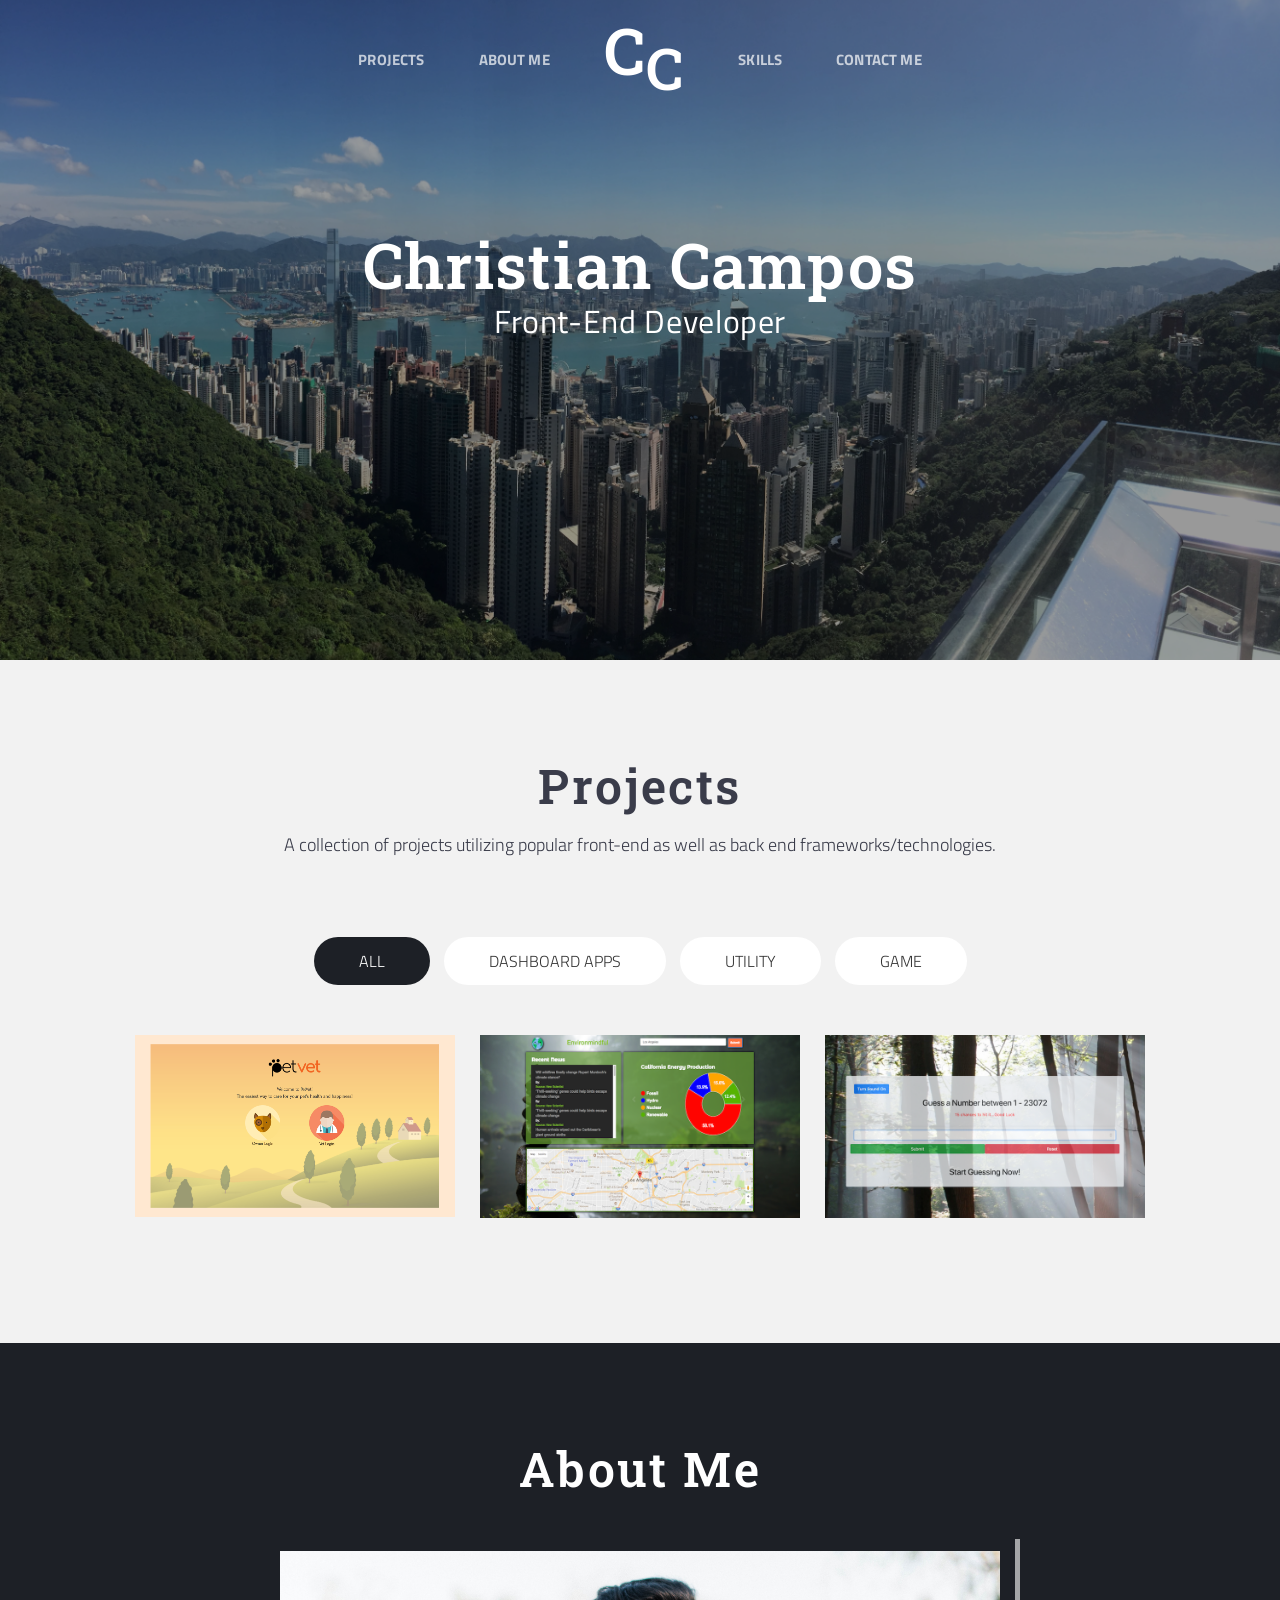
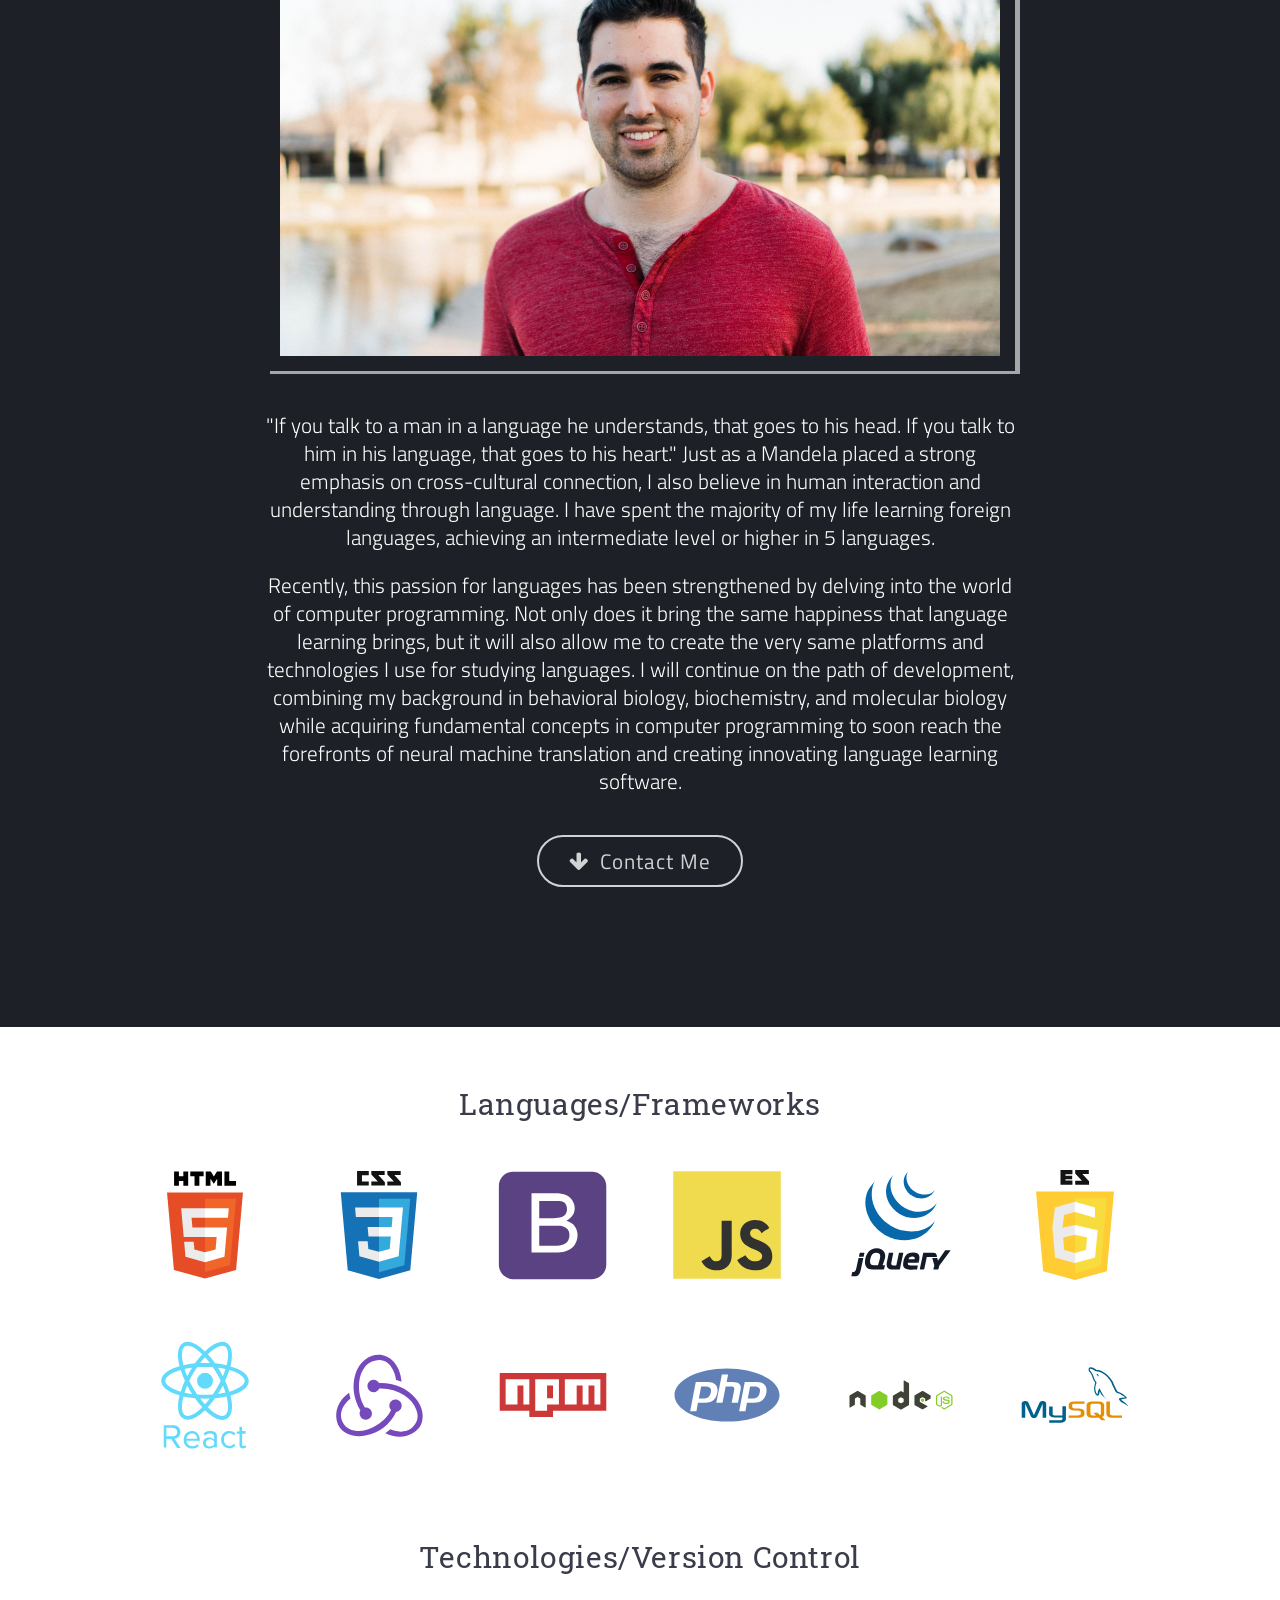
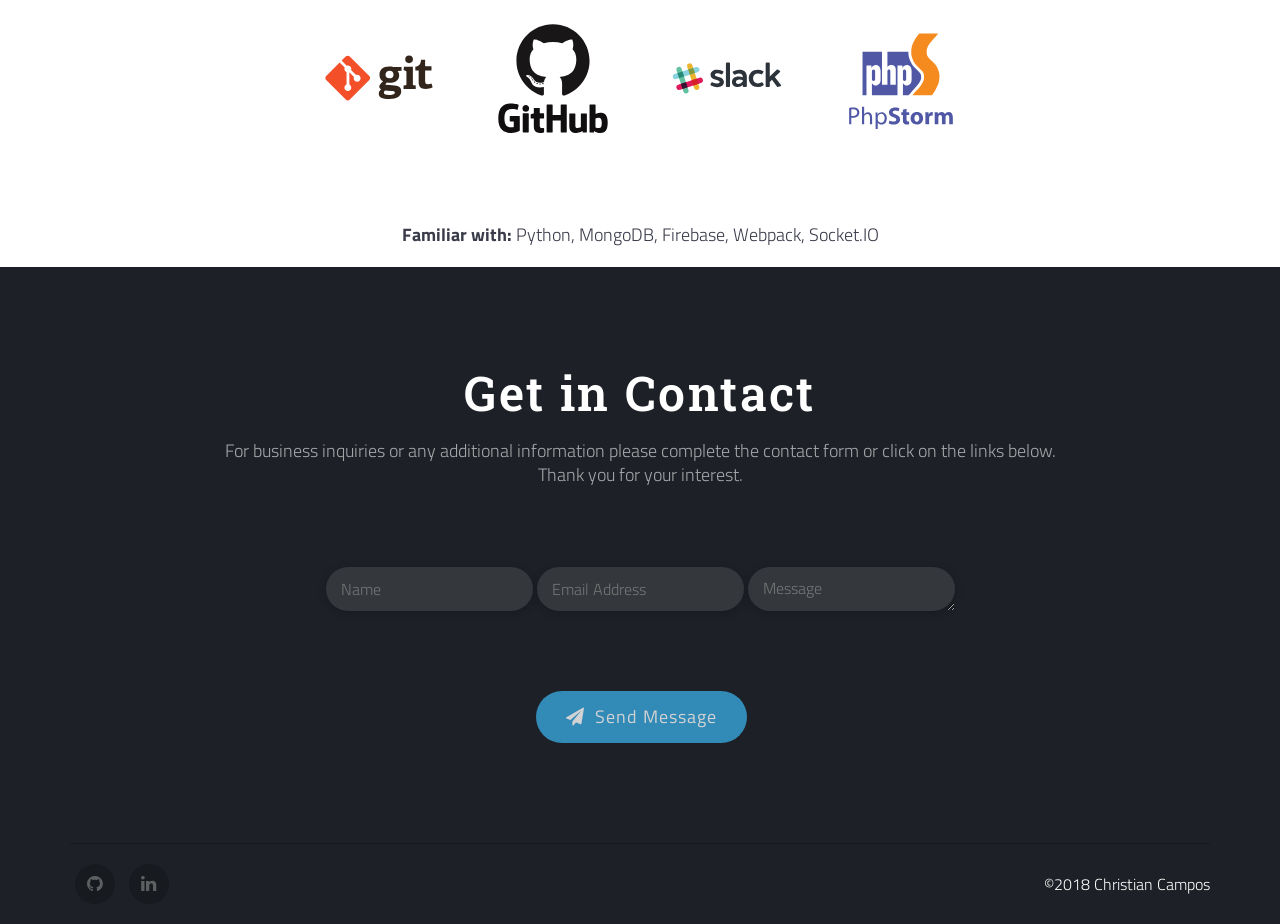
==== commit c7393590: "Added new picture to the about me section." ====
--- a/index.html
+++ b/index.html
@@ -318,7 +318,7 @@
 						<img class="img-responsive project-image" src="assets/project-images/guess_game.png"  alt="Guess Game Home Page"><!--Project thumb -->
 
 						<div class="hover-mask">
-							<h2 class="project-title">Guessing Game</h2><!--Project Title -->
+							<h2 class="project-title">Guess</h2><!--Project Title -->
 							<p>Details</p><!--Project Subtitle -->
 						</div>
 
@@ -333,7 +333,7 @@
 							<p>A single player game that allows the user to guess a number within a randomized range. The number of guesses depends on the size of the range.
 								Background music can be turned on or off based on user preference. A history of previous guesseses is visibile to the user after each attempt.
 							</p>
-							<p>Guessing Game was created using React and styled with the latest Boostrap 4.</p>
+							<p>Guess was created using React and styled with the latest Boostrap 4.</p>
 							<p>Code is available on <a href="https://github.com/camposss/Guessing-Game" target="_blank">Github </a> or click the button below for a live preview.</p>
 							<p class="text-right"><a class="btn btn-meflat icon-right" href="/guess" >Visit Website<i class="fa fa-arrow-right"></i></a></p>
 						</div>
@@ -556,7 +556,7 @@
 				
 					<div class="col-sm-8 col-sm-offset-2">
 					
-						<img class="img-responsive img-center img-circle scrollimation fade-left" src="./assets/project-images/christian-about-edited.JPG" alt="Picture of Christian Campos" />
+						<img class="img-responsive img-center scrollimation fade-left" src="./assets/project-images/about-me-photo.jpg" alt="Picture of Christian Campos" />
 				
 						<p class="text-center scrollimation fade-in">
                             "If you talk to a man in a language he understands, that goes to his head. If you talk to him in his language, that goes to his heart."
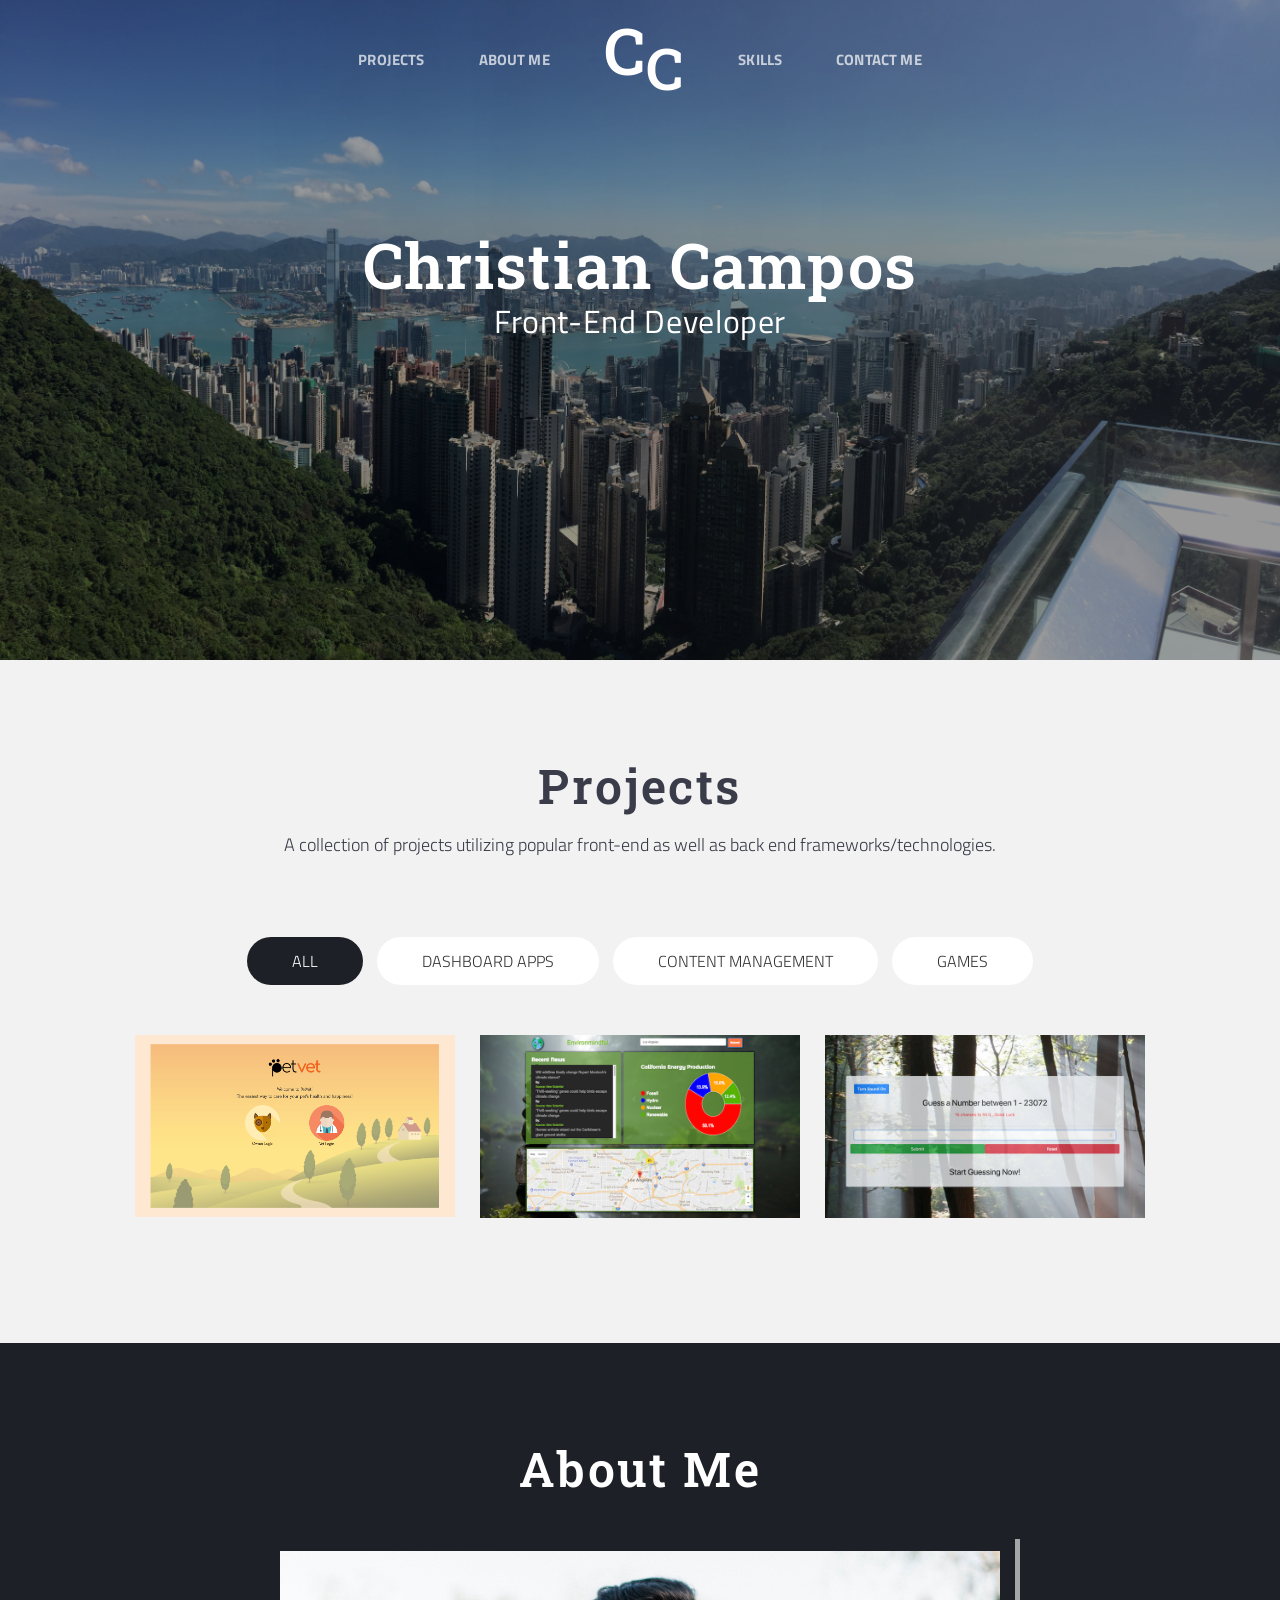
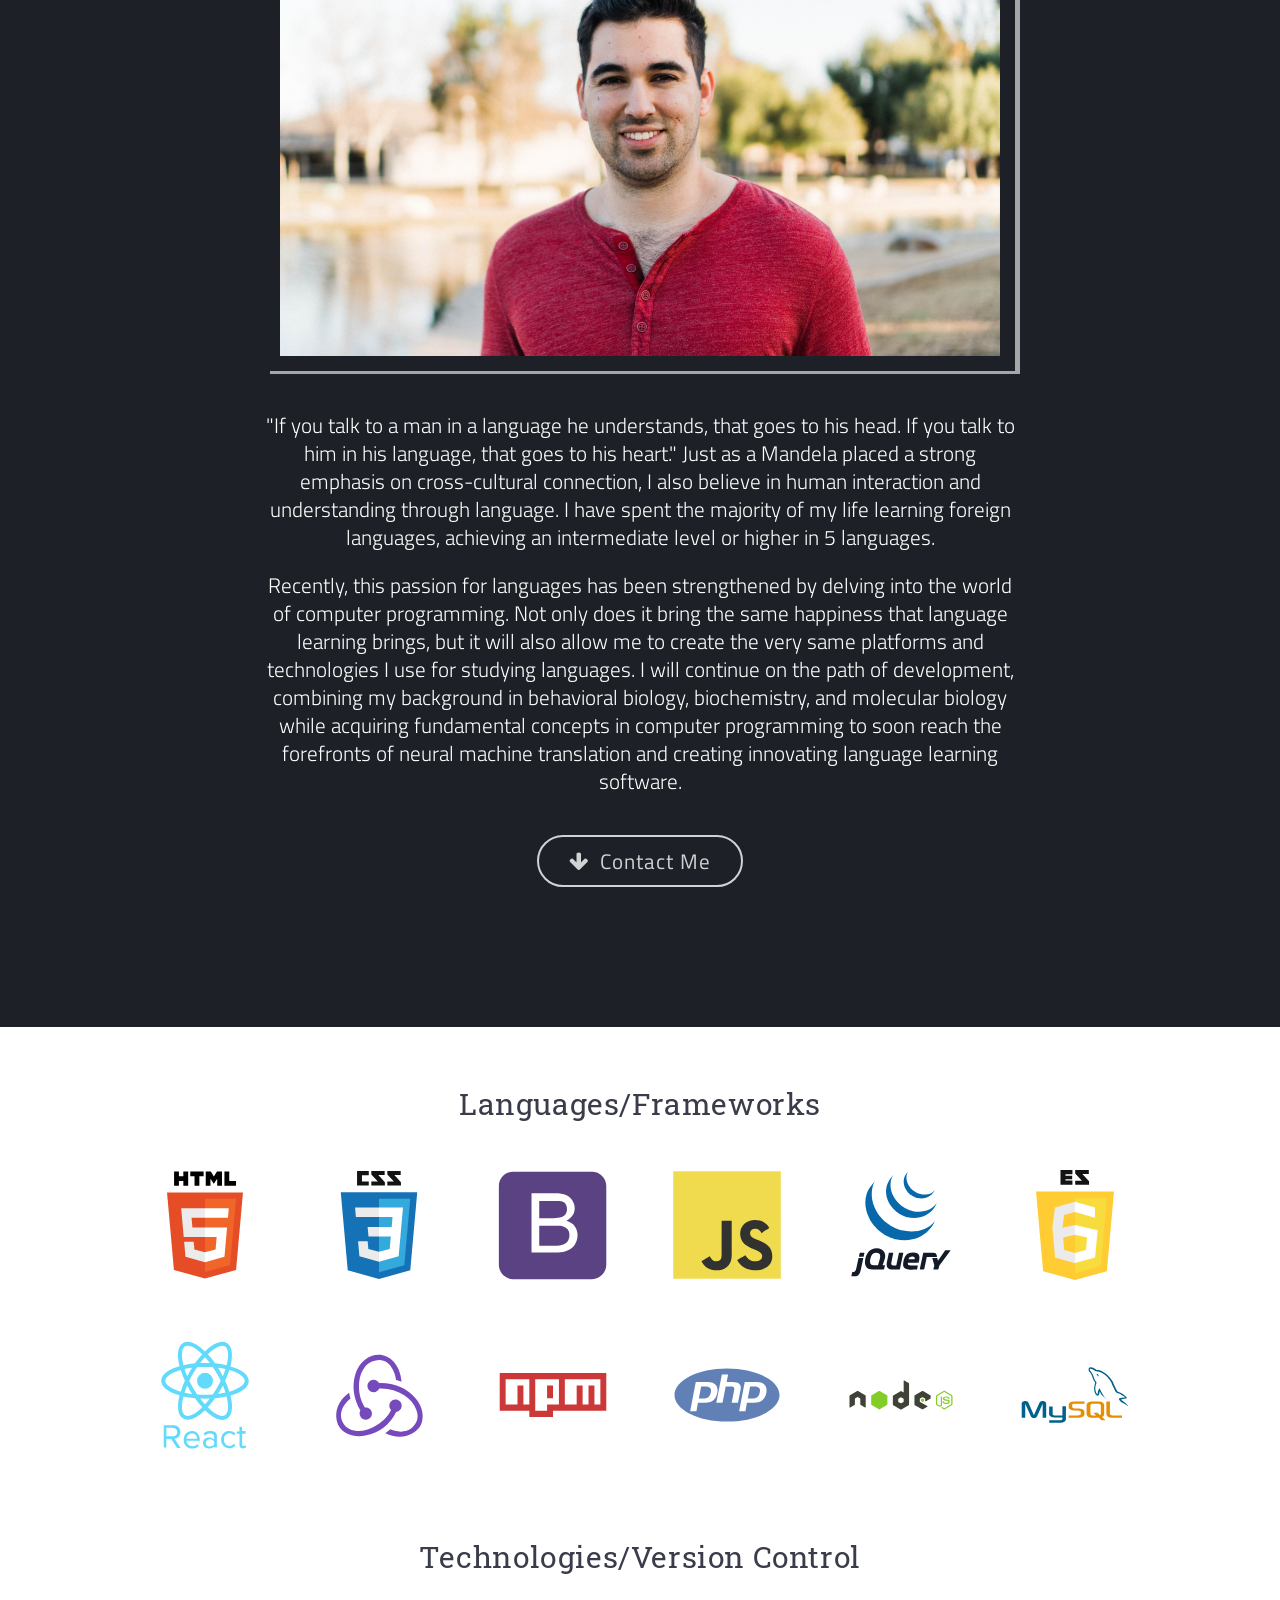
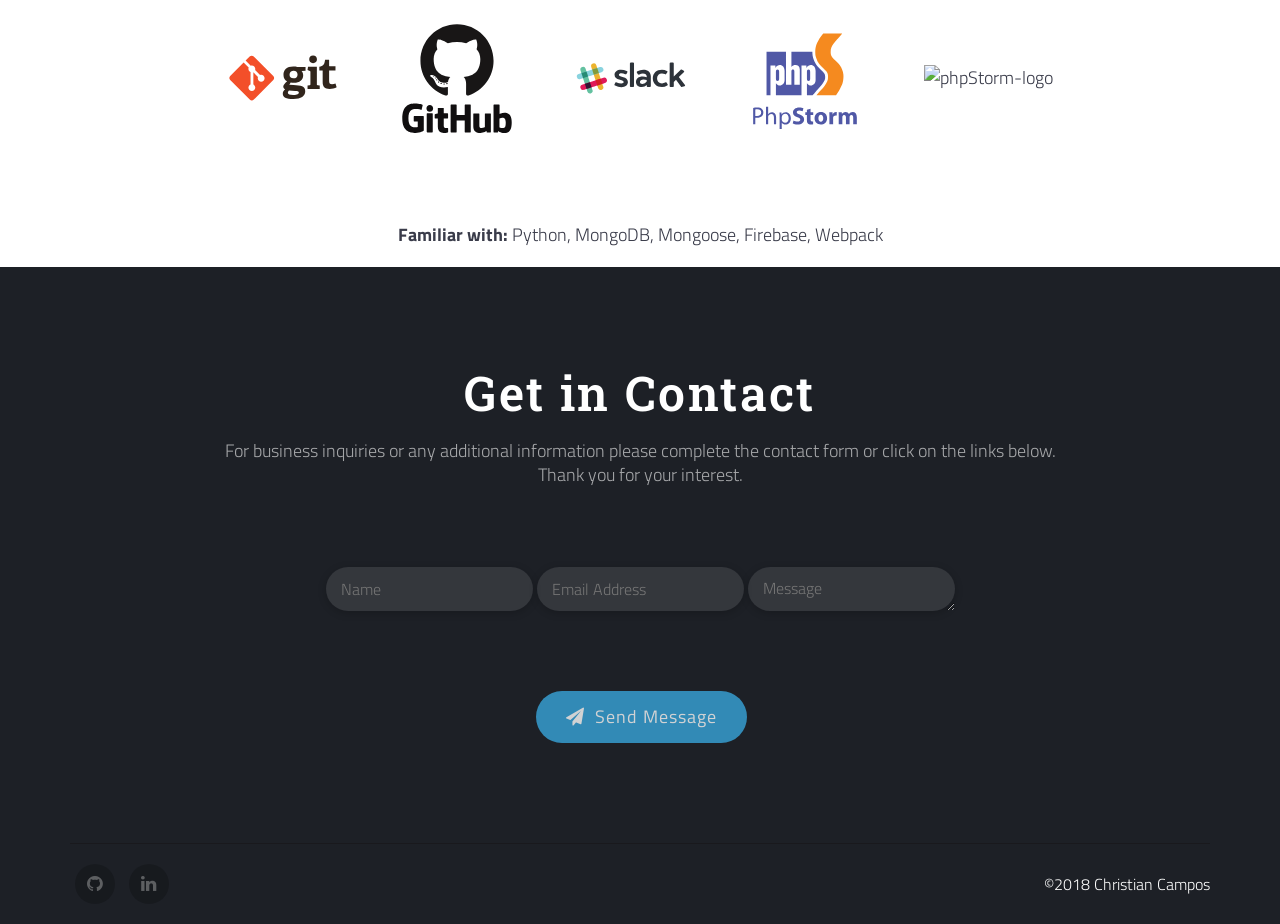
==== commit 7f17ea8d: "Added VS code image as well as refined filters." ====
--- a/index.html
+++ b/index.html
@@ -233,10 +233,10 @@
 							<a href="#" data-filter=".dashboard">Dashboard Apps</a>
 						</li>
 						<li class="scrollimation fade-left">
-							<a href="#" data-filter=".utilities">Utility</a>
+							<a href="#" data-filter=".cms">Content Management</a>
 						</li>
 						<li class="scrollimation fade-left d1">
-							<a href="#" data-filter=".games">Game</a>
+							<a href="#" data-filter=".games">Games</a>
 						</li>
 					</ul>
 				</div><!--End portfolio filters -->
@@ -250,7 +250,7 @@
 					<!-- ==============================================
 					SINGLE PROJECT ITEM
 					=============================================== -->
-					<article class="project-item utilities CMS">
+					<article class="project-item cms">
 
 						<img class="img-responsive project-image" src="./assets/project-images/pet-vet-home.png" alt="PetVet Project"><!--Project thumb -->
 
@@ -262,9 +262,9 @@
 						<!--==== PetVet Preview HTML ====-->
 
 						<div class="sr-only project-description"
-							 data-category="Utility/CMS"
+							 data-category="Content Management"
 							 data-date="01/28/18"
-							 data-client="Client"
+							 data-client="Client/Server"
 							 data-images="./assets/project-images/pet-vet-home.png"
 						>
 							
@@ -607,10 +607,11 @@
                     <img src="./assets/skills-images/git.svg" alt="git-logo" class="skill-icons">
                     <img src="./assets/skills-images/github.svg" alt="github-logo" class="skill-icons">
                     <img src="./assets/skills-images/slack.svg" alt="slack-logo" class="skill-icons">
-                    <img src="./assets/skills-images/phpstorm.svg" alt="phpStorm-logo" class="skill-icons">
+					<img src="./assets/skills-images/phpstorm.svg" alt="phpStorm-logo" class="skill-icons">
+					<img src="./assets/skills-images/vs-code.svg" alt="phpStorm-logo" class="skill-icons">
                 </div>
                 <div class="row icon-container">
-                    <p class="text-center"><strong>Familiar with: </strong> Python, MongoDB, Firebase, Webpack, Socket.IO</p>
+                    <p class="text-center"><strong>Familiar with: </strong> Python, MongoDB, Mongoose, Firebase, Webpack</p>
                 </div>
 			</div>
 		</section>
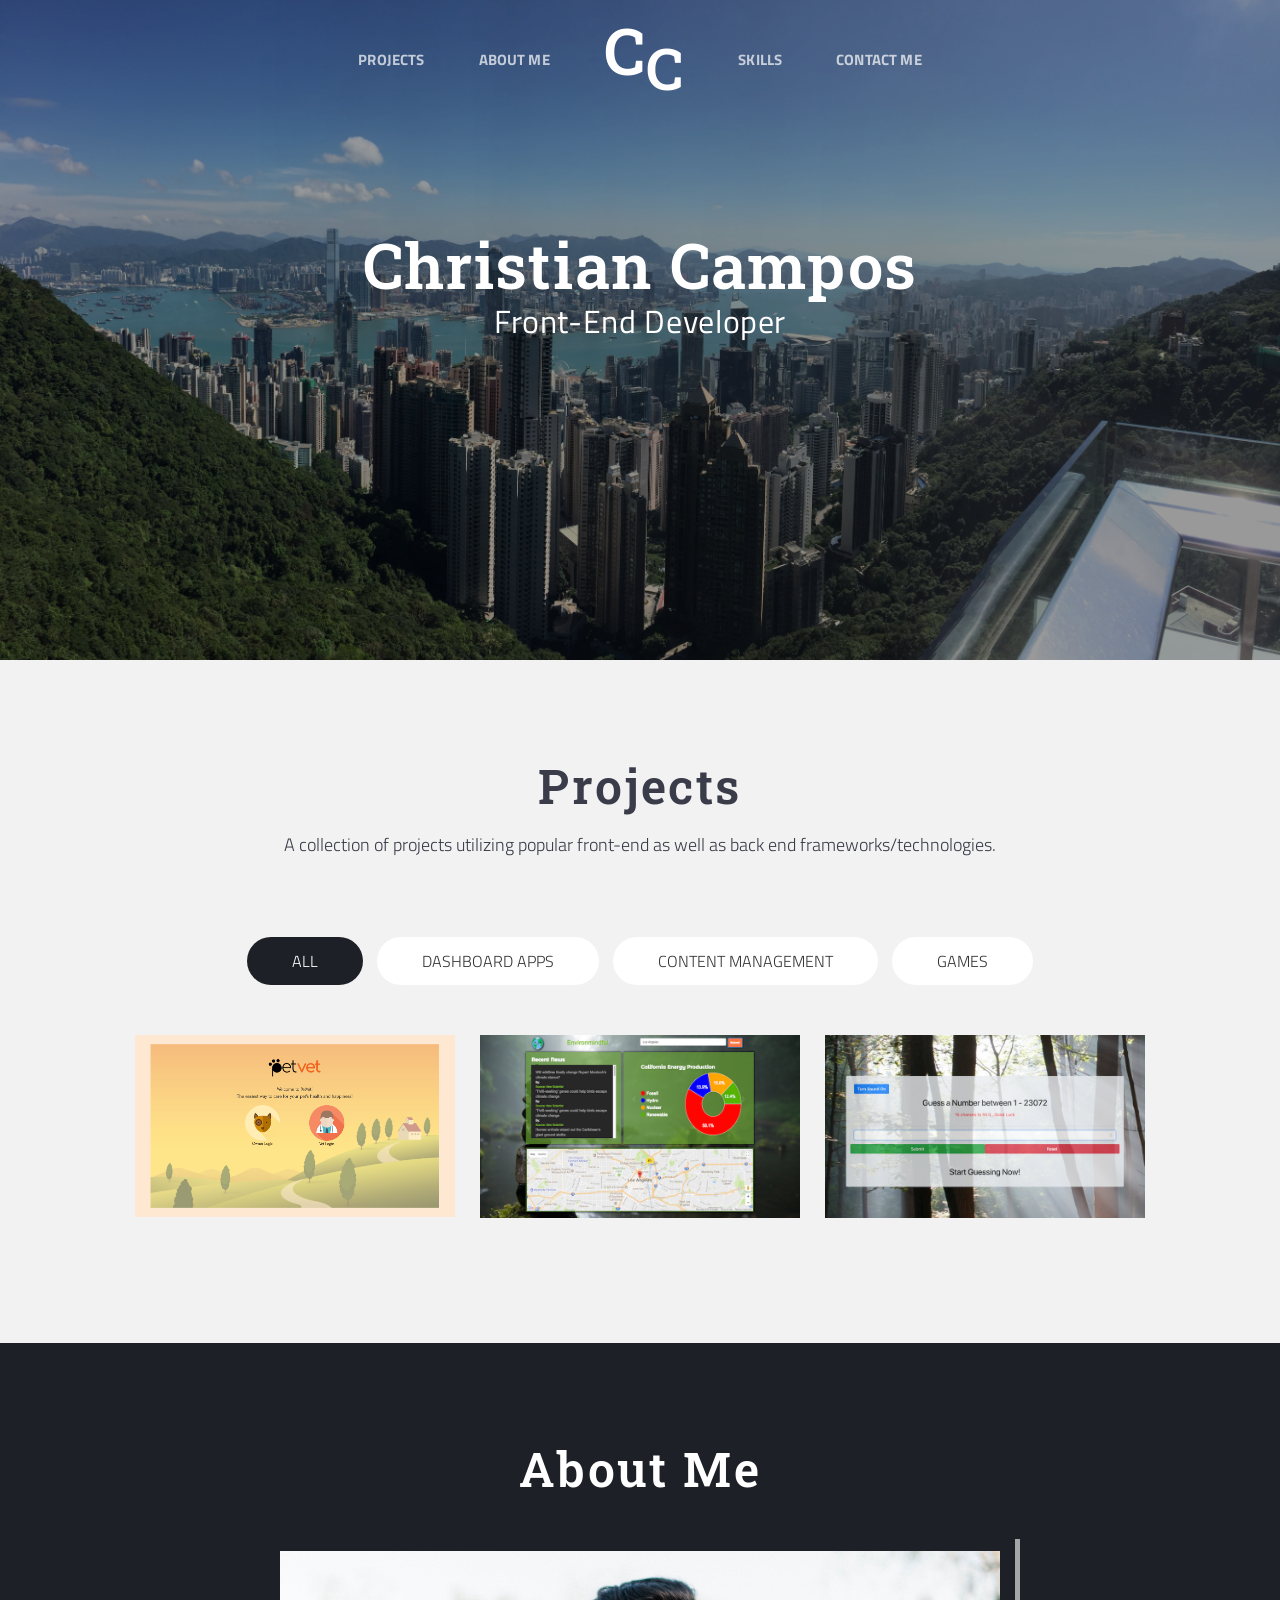
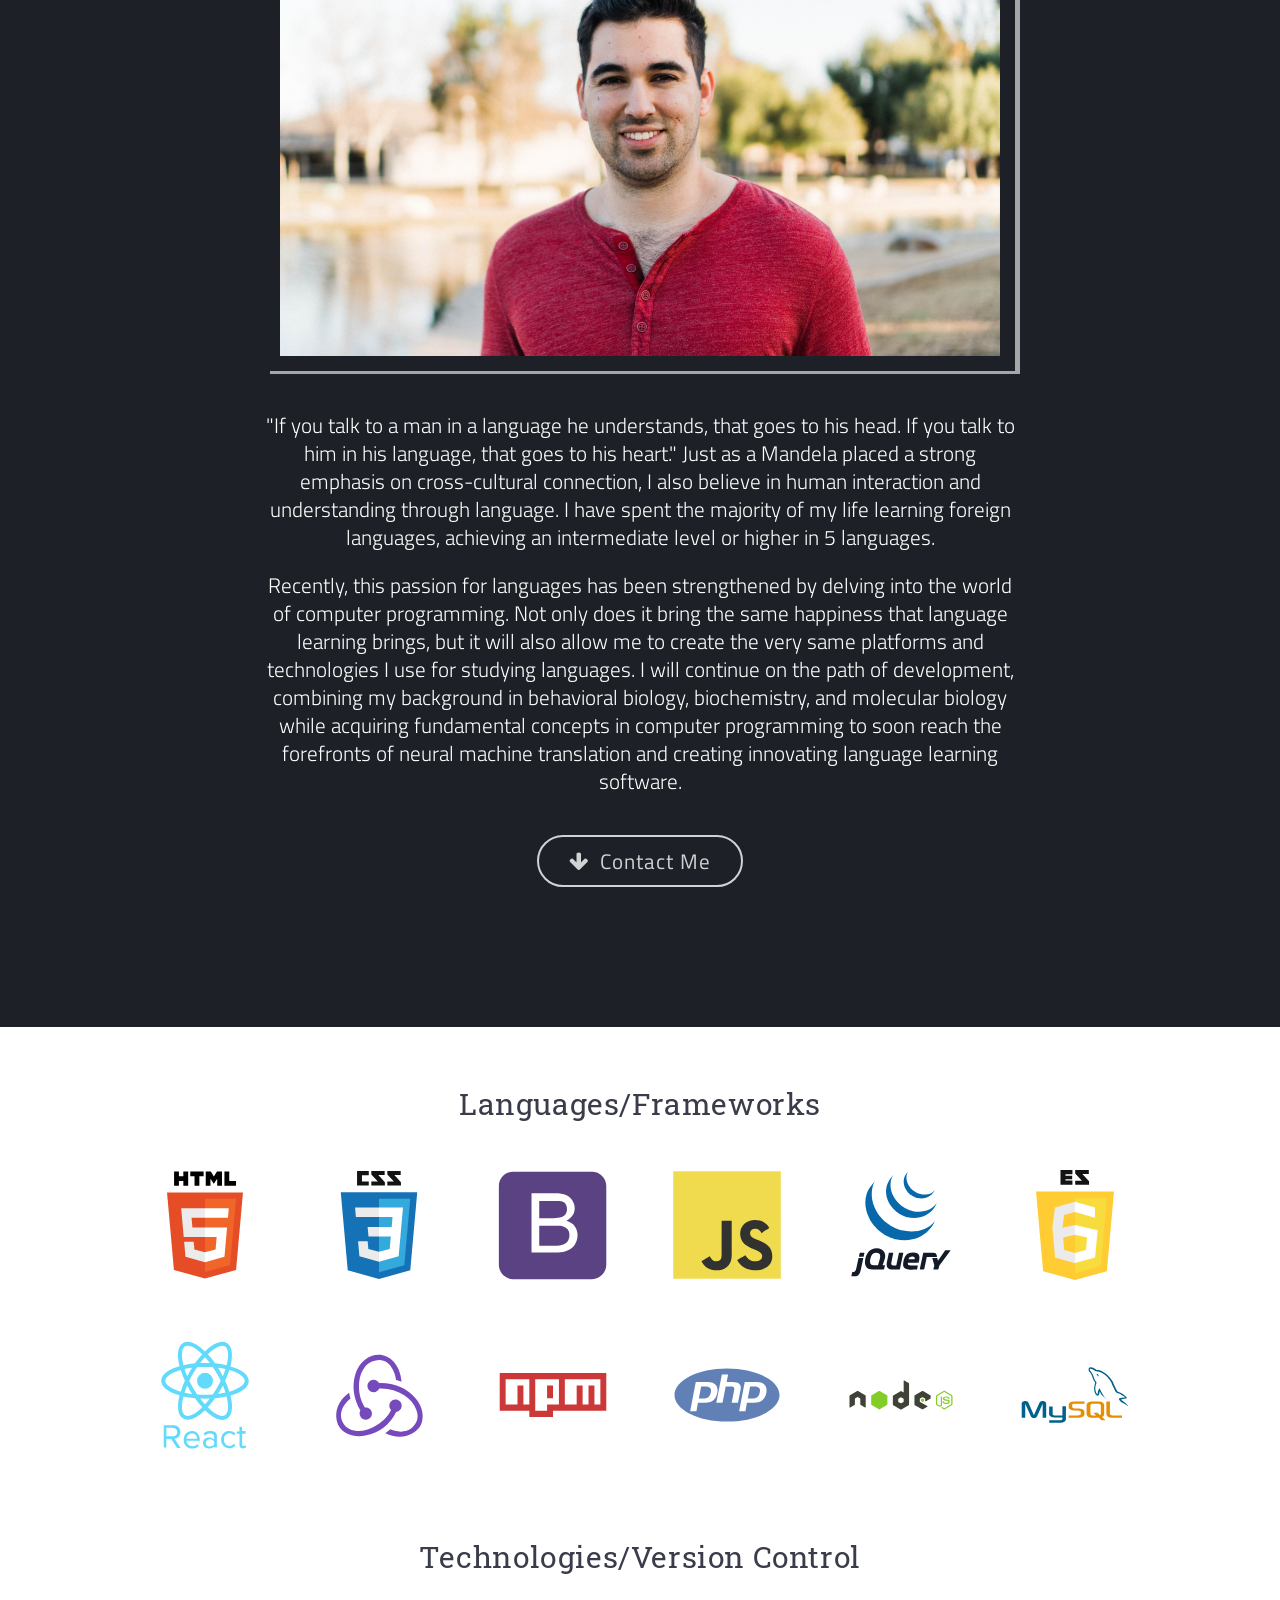
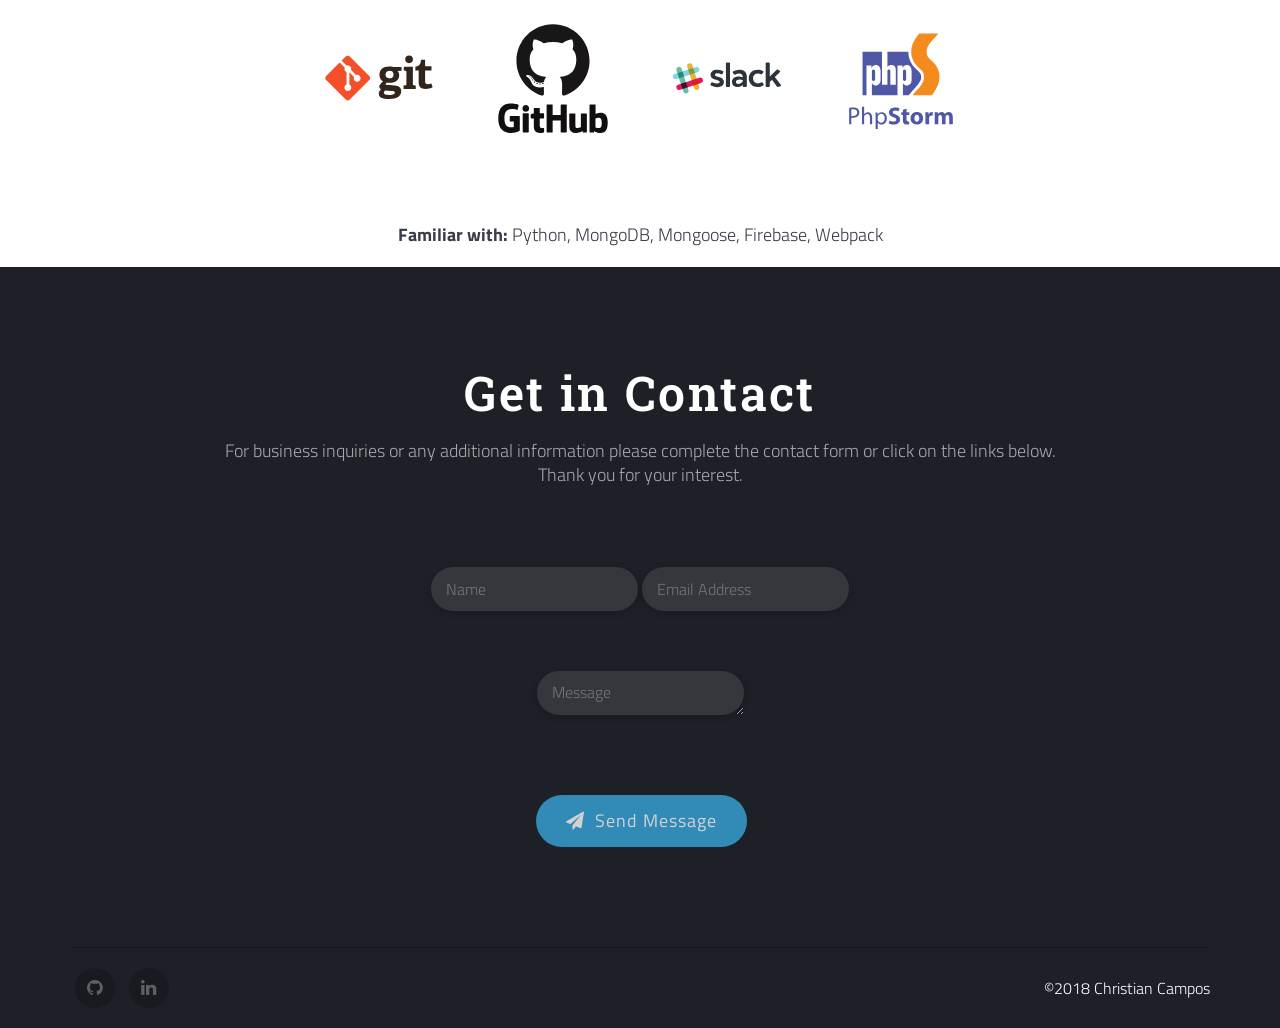
==== commit 3a2d3c58: "Made message textarea resizable and on its own row. Allowed onscroll and onclick on outside of hambu" ====
--- a/index.html
+++ b/index.html
@@ -29,8 +29,8 @@
 		<!-- ==============================================
 		Fonts
 		=============================================== -->
-		<link href='http://fonts.googleapis.com/css?family=Roboto+Slab:400,700' rel='stylesheet' type='text/css'>
-		<link href='http://fonts.googleapis.com/css?family=Titillium+Web:400,300,300italic,200,400italic,600,600italic' rel='stylesheet' type='text/css'>
+		<link href='//fonts.googleapis.com/css?family=Roboto+Slab:400,700' rel='stylesheet' type='text/css'>
+		<link href='//fonts.googleapis.com/css?family=Titillium+Web:400,300,300italic,200,400italic,600,600italic' rel='stylesheet' type='text/css'>
 		
 		<!-- ==============================================
 		JS
@@ -608,7 +608,6 @@
                     <img src="./assets/skills-images/github.svg" alt="github-logo" class="skill-icons">
                     <img src="./assets/skills-images/slack.svg" alt="slack-logo" class="skill-icons">
 					<img src="./assets/skills-images/phpstorm.svg" alt="phpStorm-logo" class="skill-icons">
-					<img src="./assets/skills-images/vs-code.svg" alt="phpStorm-logo" class="skill-icons">
                 </div>
                 <div class="row icon-container">
                     <p class="text-center"><strong>Familiar with: </strong> Python, MongoDB, Mongoose, Firebase, Webpack</p>
@@ -639,10 +638,12 @@
 						<label class="control-label" for="contact-mail">Email</label>
 						<input id="contact-mail" name="email" type="email" class="label_better requiredField" data-new-placeholder="Email Address" placeholder="Email Address" data-error-empty="*Enter your email" data-error-invalid="x Invalid email address">
 					</span>
-					<span class="field-wrap scrollimation fade-left">
-						<label class="control-label" for="contact-message">Message</label>
-						<textarea id="contact-message" name="body" rows="1" class="label_better requiredField" data-new-placeholder="Message" placeholder="Message" data-error-empty="*Enter your message"></textarea>
-					</span>
+					<div class="row">
+						<span class="field-wrap scrollimation fade-left">
+							<label class="control-label" for="contact-message">Message</label>
+							<textarea id="contact-message" name="body" rows="1" class="label_better requiredField message-textarea" data-new-placeholder="Message" placeholder="Message" data-error-empty="*Enter your message"></textarea>
+						</span>
+					</div>
 					
 					<p class="text-center"><button  name="submit" type="submit" class="btn btn-meflat icon-left" data-error-message="Error!" data-sending-message="Sending..." data-ok-message="Message Sent"><i class="fa fa-paper-plane"></i>Send Message</button></p>
 					<input type="hidden" name="submitted" id="submitted" value="true" />
@@ -688,7 +689,7 @@
 		<!-- ==============================================
 		SCRIPTS
 		=============================================== -->	
-		<script src="http://ajax.googleapis.com/ajax/libs/jquery/1.9.1/jquery.min.js"></script>
+		<script src="//ajax.googleapis.com/ajax/libs/jquery/1.9.1/jquery.min.js"></script>
 		<script>window.jQuery || document.write('<script src="js/libs/jquery-1.9.1.min.js">\x3C/script>')</script>
 		
 		<script src="js/libs/bootstrap.min.js"></script>
@@ -698,7 +699,7 @@
 		<script src='js/jquery.flexslider.min.js'></script>
 		<script src='js/jquery.masonry.js'></script>
 		<script src="js/waypoints.min.js"></script>
-		<script src="js/jquery.label_better.min.js"></script>
+		<script src="js/jquery.label_better.js"></script>
 		<script src="js/jquery.easypiechart.js"></script>
 		<script src="js/contact.js"></script>
 		<script src="js/meflat.js"></script>
--- a/css/meflat-blue.css
+++ b/css/meflat-blue.css
@@ -1095,10 +1095,10 @@
       border: none;
       color: white;
       height:44px;
-      max-height:44px;
+      /* max-height:44px; */
       min-height:44px;
       width:207px;
-      max-width:207px;
+      /* max-width:207px; */
       min-width:207px;
       padding: 10px 15px;
       border-radius: 25px;
@@ -1418,7 +1418,14 @@
 .skill-icons{
     height: 140px;
     width: 140px;
+    max-width: 39%;
     margin: 15px;
     padding: 15px;
     background-color: white;
 }
+.message-field {
+    position: absolute;
+}
+#contact-message.message-textarea{
+    min-width: 200px;
+}
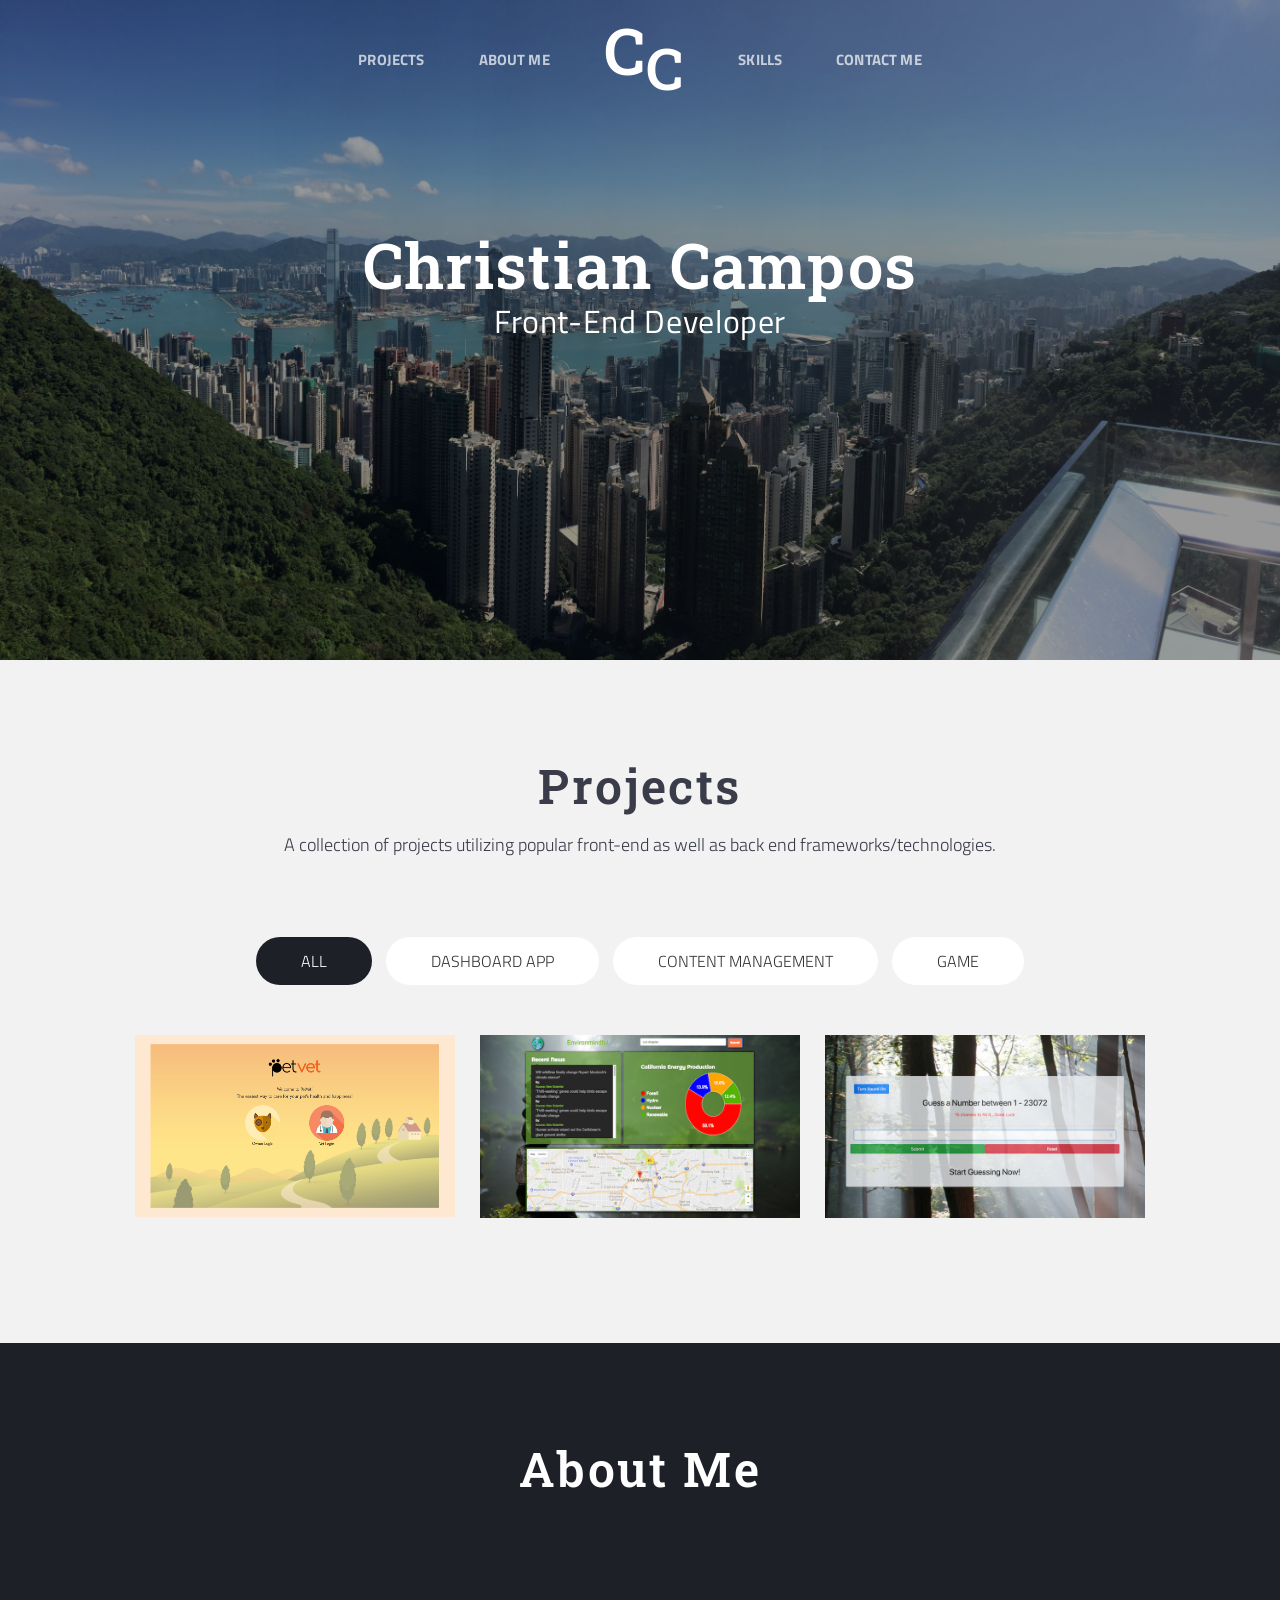
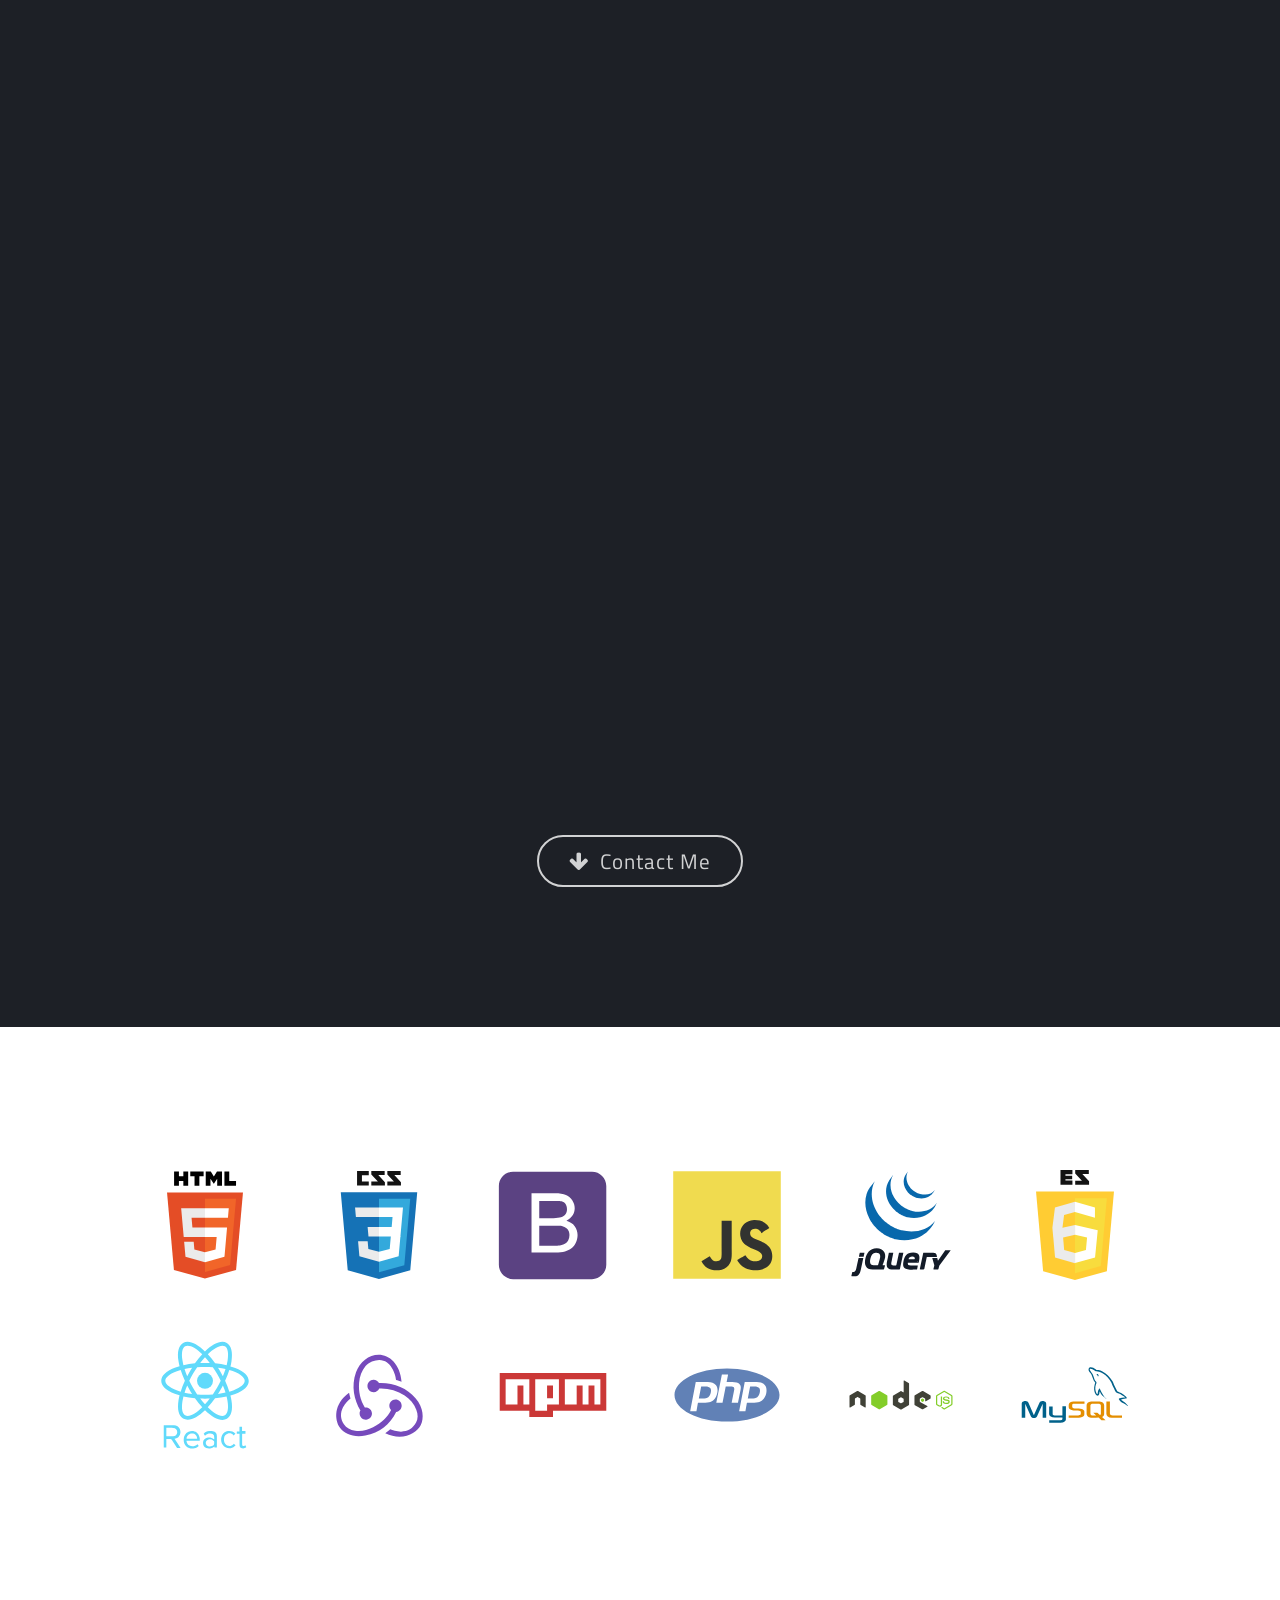
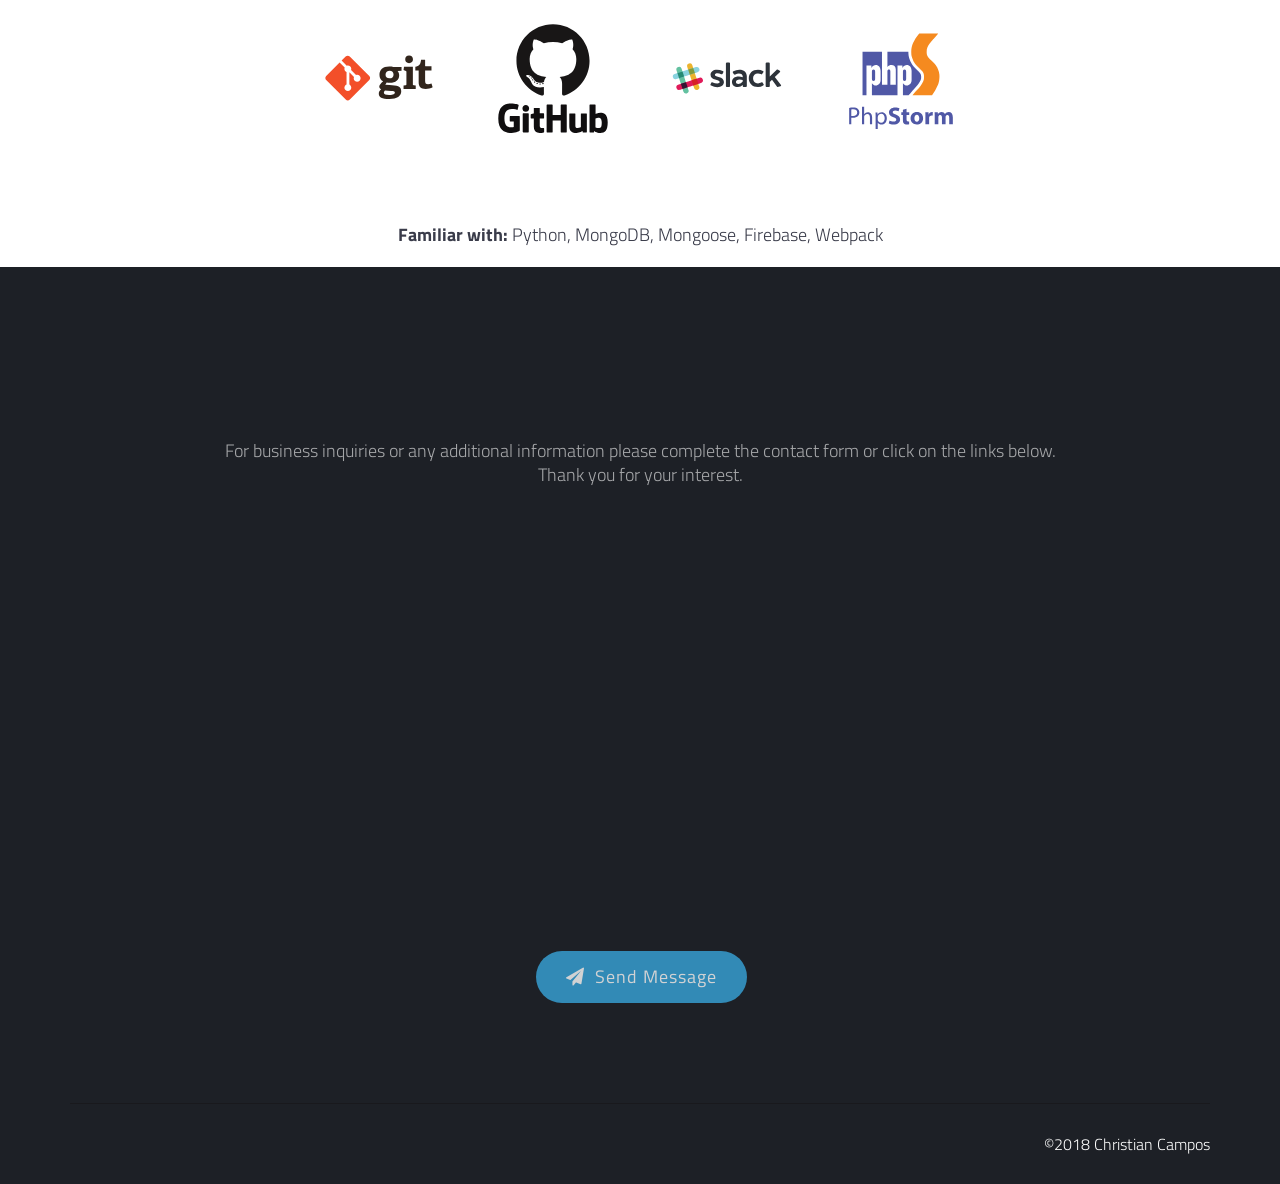
==== commit 4c909fdd: "Made skills searchable by using css methods. Edited the size of the message input and made responsiv" ====
--- a/index.html
+++ b/index.html
@@ -13,9 +13,9 @@
 		<!-- ==============================================
 		Favicons
 		=============================================== -->
-		<link rel="apple-touch-icon" href="assets/apple-touch-icon.png">
+		<!-- <link rel="apple-touch-icon" href="assets/apple-touch-icon.png">
 		<link rel="apple-touch-icon" sizes="72x72" href="assets/apple-touch-icon-72x72.png">
-		<link rel="apple-touch-icon" sizes="114x114" href="assets/apple-touch-icon-114x114.png">
+		<link rel="apple-touch-icon" sizes="114x114" href="assets/apple-touch-icon-114x114.png"> -->
 		
 		<!-- ==============================================
 		CSS
@@ -230,13 +230,13 @@
 							<a href="#" data-filter="*">All</a>
 						</li>
 						<li class="scrollimation fade-right">
-							<a href="#" data-filter=".dashboard">Dashboard Apps</a>
+							<a href="#" data-filter=".dashboard">Dashboard App</a>
 						</li>
 						<li class="scrollimation fade-left">
 							<a href="#" data-filter=".cms">Content Management</a>
 						</li>
 						<li class="scrollimation fade-left d1">
-							<a href="#" data-filter=".games">Games</a>
+							<a href="#" data-filter=".games">Game</a>
 						</li>
 					</ul>
 				</div><!--End portfolio filters -->
@@ -335,7 +335,7 @@
 							</p>
 							<p>Guess was created using React and styled with the latest Boostrap 4.</p>
 							<p>Code is available on <a href="https://github.com/camposss/Guessing-Game" target="_blank">Github </a> or click the button below for a live preview.</p>
-							<p class="text-right"><a class="btn btn-meflat icon-right" href="/guess" >Visit Website<i class="fa fa-arrow-right"></i></a></p>
+							<p class="text-right"><a class="btn btn-meflat icon-right" href="/guess" target= "_blank">Visit Website<i class="fa fa-arrow-right"></i></a></p>
 						</div>
 
 					</article>
@@ -588,25 +588,41 @@
 		
 			<div class="container icon-container">
 				<div class="row">
-                    <h2 class="text-center scrollimation fade-in">Languages/Frameworks</h2>
-                    <img src="./assets/skills-images/html5.svg" alt="html-logo" class="skill-icons">
-                    <img src="./assets/skills-images/css3.svg" alt="css-logo" class="skill-icons">
-                    <img src="assets/skills-images/bootstrap.svg" alt="bootstrap-logo" class="skill-icons">
-                    <img src="./assets/skills-images/javascript.svg" alt="javascript-logo" class="skill-icons">
-                    <img src="./assets/skills-images/jquery.svg" alt="jquery-logo" class="skill-icons">
-                    <img src="./assets/skills-images/es6.svg" alt="es6-logo" class="skill-icons">
-                    <img class = 'skill-icons' src="./assets/skills-images/react.svg" alt="react-logo">
-                    <img class = 'skill-icons' src="./assets/skills-images/redux.svg" alt="redux-logo">
-                    <img src="./assets/skills-images/npm.svg" alt="npm-logo" class="skill-icons">
-                    <img src="./assets/skills-images/php.svg" alt="PHP logo" class = 'skill-icons'>
-                    <img src="./assets/skills-images/node_js.svg" alt="Node.js logo" class = 'skill-icons'>
+					<h2 class="text-center scrollimation fade-in">Languages/Frameworks</h2>
+					<div class="skill-name">html</div>
+					<img src="./assets/skills-images/html5.svg" alt="html-logo" class="skill-icons">
+					<div class="skill-name">css</div>
+					<img src="./assets/skills-images/css3.svg" alt="css-logo" class="skill-icons">
+					<div class="skill-name">bootstrap</div>
+					<img src="assets/skills-images/bootstrap.svg" alt="bootstrap-logo" class="skill-icons">
+					<div class="skill-name">javascript</div>
+					<img src="./assets/skills-images/javascript.svg" alt="javascript-logo" class="skill-icons">
+					<div class="skill-name">jquery</div>
+					<img src="./assets/skills-images/jquery.svg" alt="jquery-logo" class="skill-icons">
+					<div class="skill-name">es6</div>
+					<img src="./assets/skills-images/es6.svg" alt="es6-logo" class="skill-icons">
+					<div class="skill-name">react</div>
+					<img class = 'skill-icons' src="./assets/skills-images/react.svg" alt="react-logo">
+					<div class="skill-name">redux</div>
+					<img class = 'skill-icons' src="./assets/skills-images/redux.svg" alt="redux-logo">
+					<div class="skill-name">npm</div>
+					<img src="./assets/skills-images/npm.svg" alt="npm-logo" class="skill-icons">
+					<div class="skill-name">php</div>
+					<img src="./assets/skills-images/php.svg" alt="PHP logo" class = 'skill-icons'>
+					<div class="skill-name">node</div>
+					<img src="./assets/skills-images/node_js.svg" alt="Node.js logo" class = 'skill-icons'>
+					<div class="skill-name">mysql</div>
                     <img src="./assets/skills-images/mysql.svg" alt="MySQL logo" class = 'skill-icons'>
 				</div><!--End row -->
                 <div class="row icon-container">
-                    <h2 class="text-center scrollimation fade-in">Technologies/Version Control</h2>
-                    <img src="./assets/skills-images/git.svg" alt="git-logo" class="skill-icons">
-                    <img src="./assets/skills-images/github.svg" alt="github-logo" class="skill-icons">
-                    <img src="./assets/skills-images/slack.svg" alt="slack-logo" class="skill-icons">
+					<h2 class="text-center scrollimation fade-in">Technologies/Version Control</h2>
+					<div class="skill-name">git</div>
+					<img src="./assets/skills-images/git.svg" alt="git-logo" class="skill-icons">
+					<div class="skill-name">github</div>
+					<img src="./assets/skills-images/github.svg" alt="github-logo" class="skill-icons">
+					<div class="skill-name">slack</div>
+					<img src="./assets/skills-images/slack.svg" alt="slack-logo" class="skill-icons">
+					<div class="skill-name">phpstorm</div>
 					<img src="./assets/skills-images/phpstorm.svg" alt="phpStorm-logo" class="skill-icons">
                 </div>
                 <div class="row icon-container">
@@ -632,11 +648,11 @@
 				<form  id="contact-form" class="bl_form text-center" action="./php_mailer/mail_handler.php" method="post" novalidate>
 					<span class="field-wrap scrollimation fade-right">
 						<label class="control-label" for="contact-name">Name</label>
-						<input id="contact-name" name="name" type="text" class="label_better requiredField" data-new-placeholder="Name" placeholder="Name" data-error-empty="*Enter your name">
+						<input id="contact-name" name="name" type="text" class="label_better requiredField name-input-field" data-new-placeholder="Name" placeholder="Name" data-error-empty="*Enter your name">
 					</span>
 					<span class="field-wrap scrollimation fade-in">
 						<label class="control-label" for="contact-mail">Email</label>
-						<input id="contact-mail" name="email" type="email" class="label_better requiredField" data-new-placeholder="Email Address" placeholder="Email Address" data-error-empty="*Enter your email" data-error-invalid="x Invalid email address">
+						<input id="contact-mail" name="email" type="email" class="label_better requiredField name-input-field" data-new-placeholder="Email Address" placeholder="Email Address" data-error-empty="*Enter your email" data-error-invalid="x Invalid email address">
 					</span>
 					<div class="row">
 						<span class="field-wrap scrollimation fade-left">
--- a/css/meflat-blue.css
+++ b/css/meflat-blue.css
@@ -1146,8 +1146,9 @@
 
 #contact-form .field-wrap .error-message{
     display:block;
-    position:absolute;
-    top:50px;
+    /* position:absolute; */
+    margin-top: 10px;
+    /* top:50px; */
     left:0;
     width:100%;
     font-size:16px;
@@ -1427,5 +1428,20 @@
     position: absolute;
 }
 #contact-message.message-textarea{
-    min-width: 200px;
+    min-width: 420px;
+    min-height: 200px;
+}
+@media only screen and (max-width: 500px) {
+    #contact-message.message-textarea {
+        min-width: 320px;
+    }
+    #contact-name.name-input-field, #contact-mail.name-input-field{
+        min-width: 320px;
+    }
+}
+.skill-name{
+    width: 1px;
+    height: 1px;
+    overflow: hidden;
+    position: absolute;
 }
